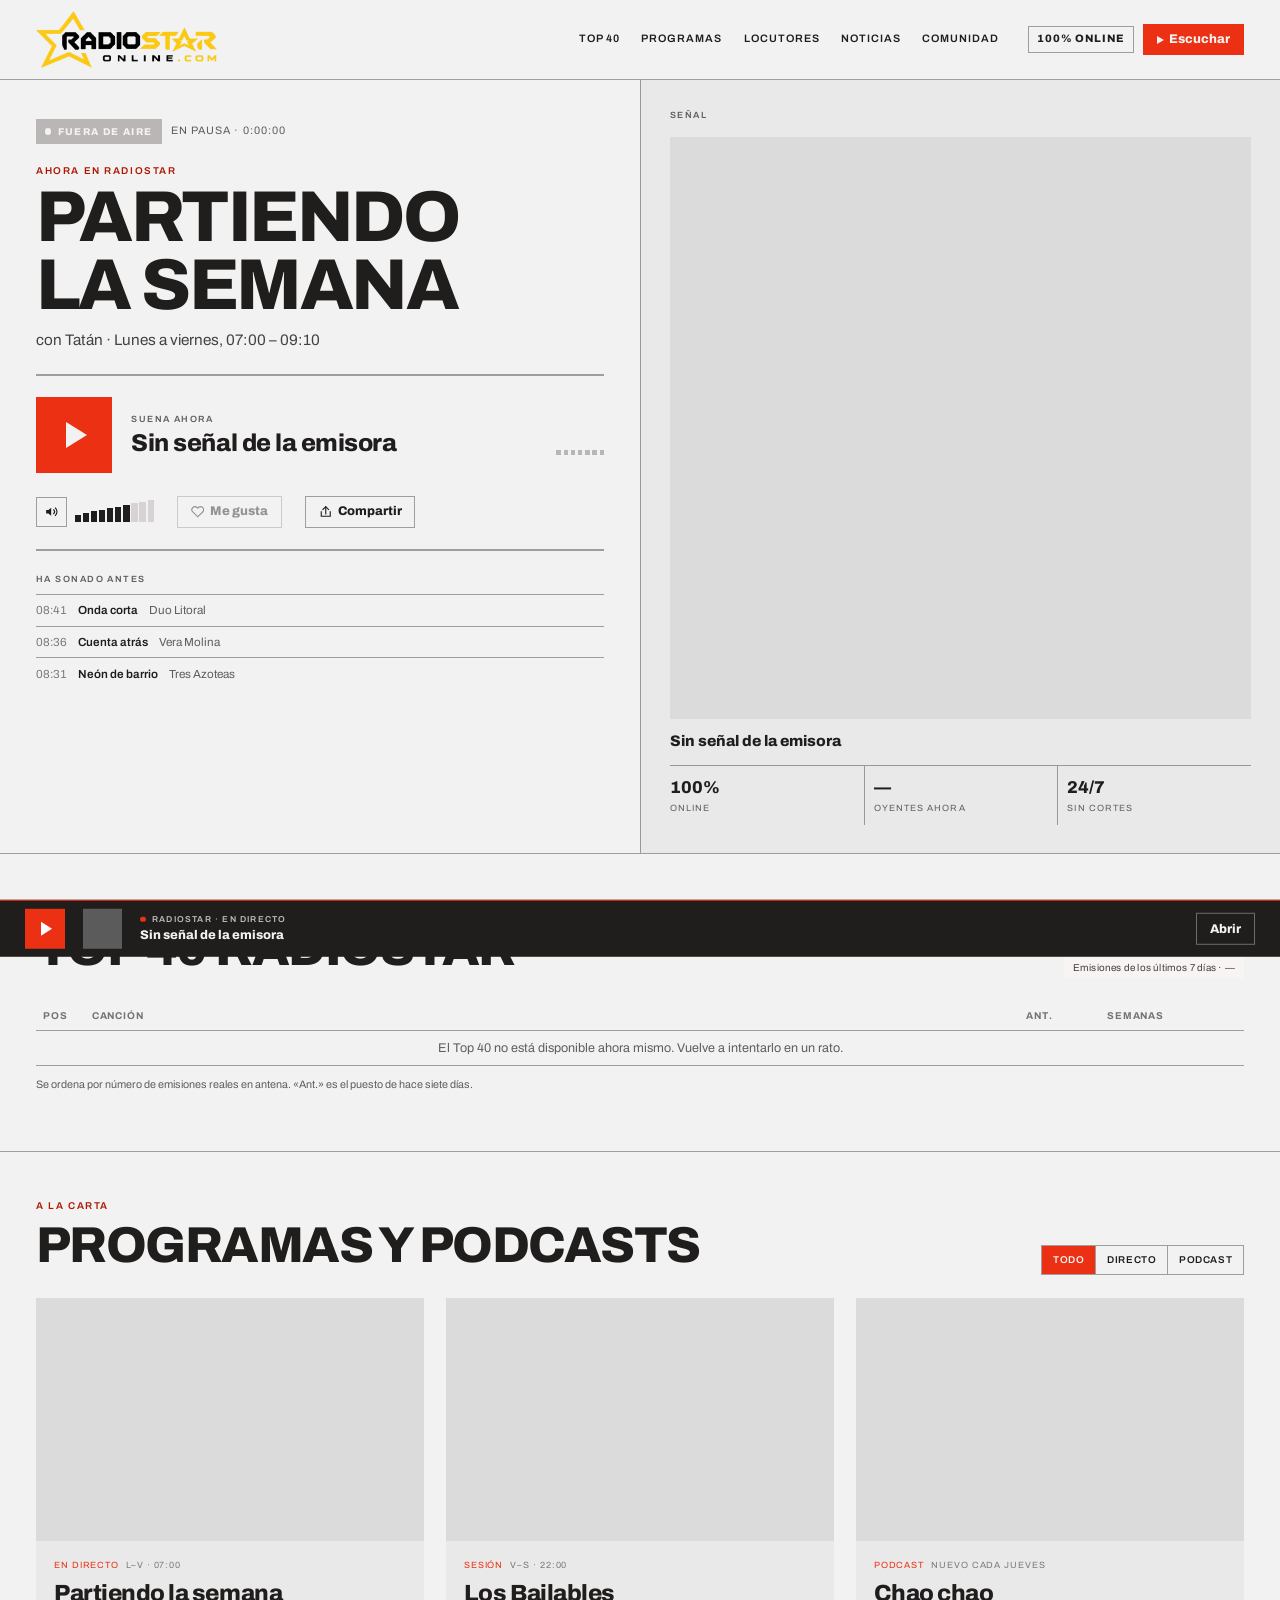
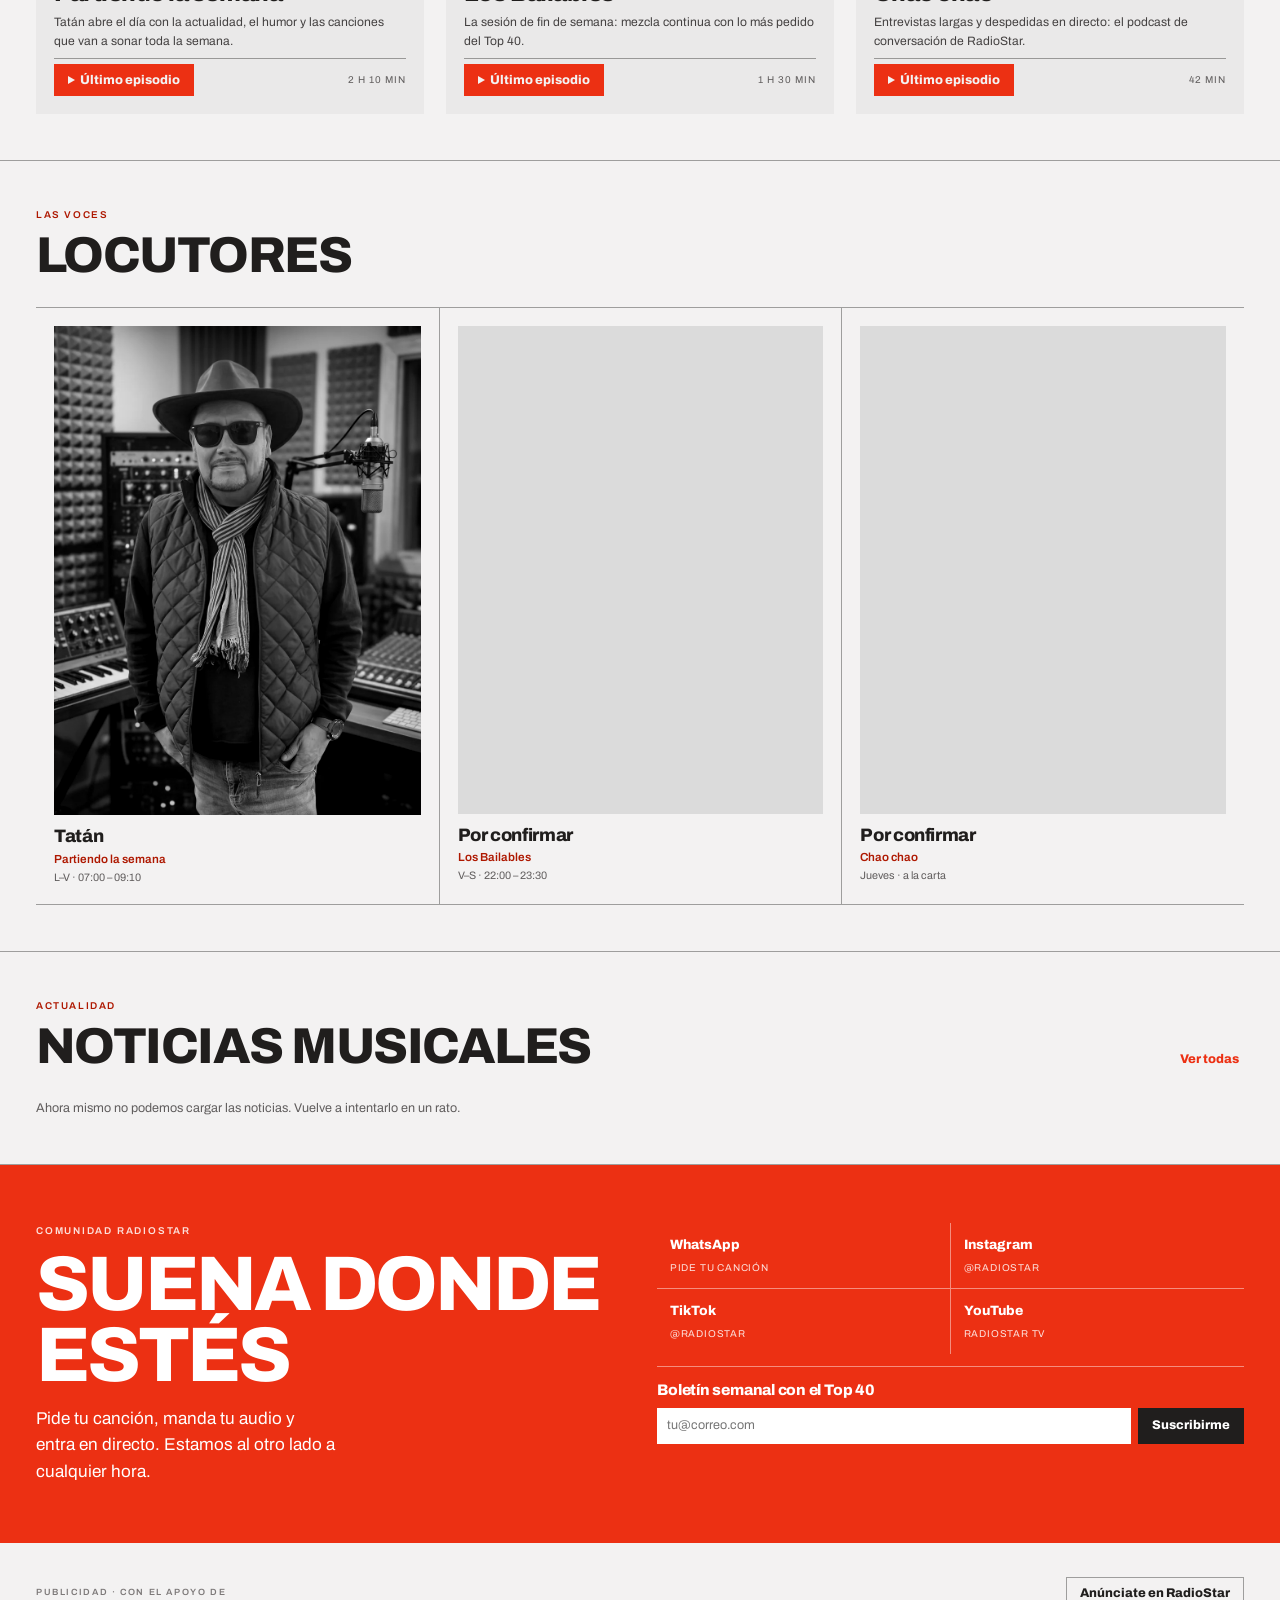
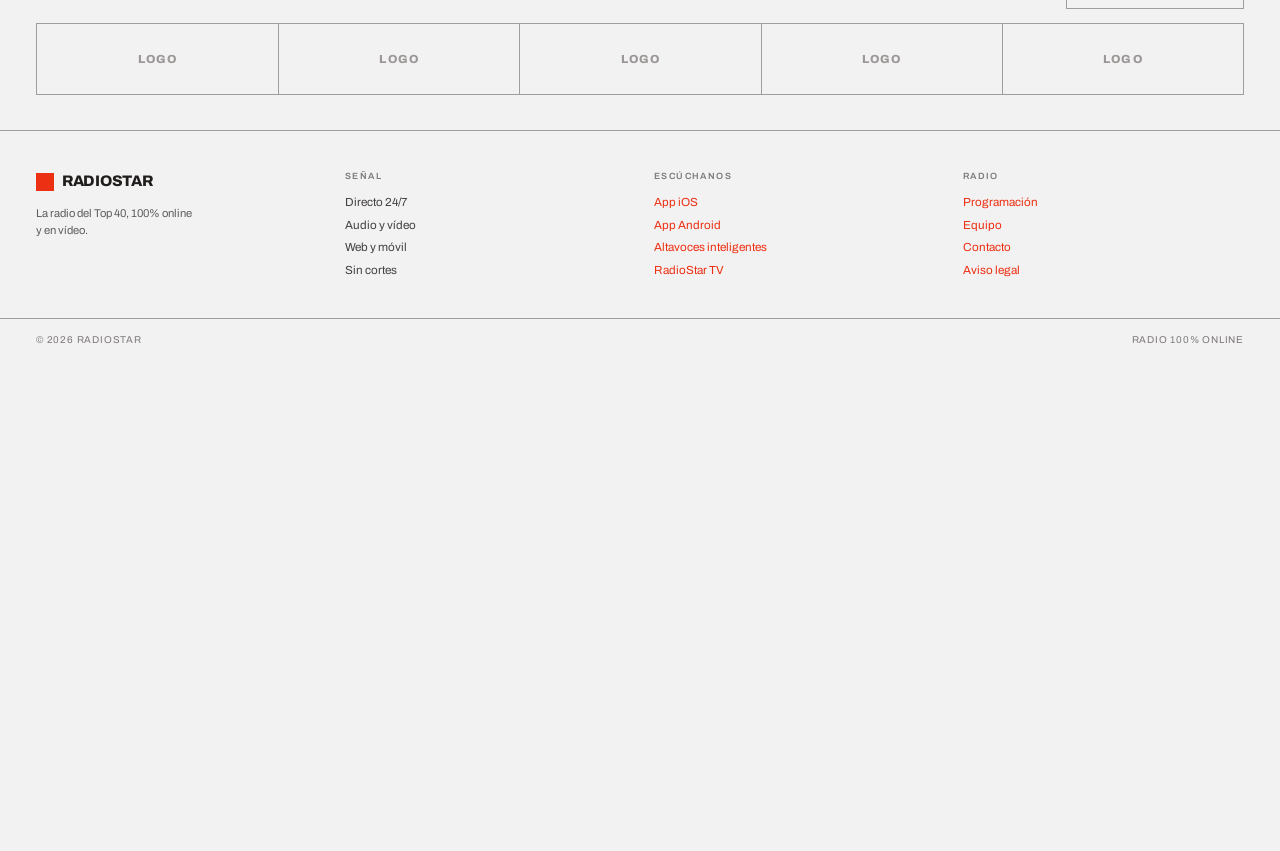
==== index.html @ 411f5033 "primer version" ====
<!DOCTYPE html>
<html lang="es">
<head>
<meta charset="utf-8">
<meta name="viewport" content="width=device-width, initial-scale=1">
<title>RadioStar · Radio 100% online — La radio del Top 40</title>
<meta name="description" content="RadioStar: radio 100% online. Emisión en directo en audio y vídeo, el Top 40, programas y podcasts a la carta, locutores y noticias musicales.">
<meta name="theme-color" content="#ec3013">

<meta property="og:type" content="website">
<meta property="og:title" content="RadioStar · Radio 100% online">
<meta property="og:description" content="La radio del Top 40, 100% online y en vídeo.">
<meta property="og:image" content="assets/img/logo.png">
<meta property="og:locale" content="es_ES">

<link rel="icon" href="assets/img/logo.png">
<link rel="preload" href="assets/fonts/archivo-latin.woff2" as="font" type="font/woff2" crossorigin>
<link rel="stylesheet" href="assets/css/styles.css?v=7">
</head>
<body>

<!-- El stream se configura en data-stream, la canción en directo en
     data-nowplaying (API de AzuraCast) y el vídeo en data-video (HLS/MP4).
     data-autoplay intenta arrancar al entrar; el navegador puede denegarlo
     (en móvil casi siempre), y entonces arranca al primer toque. Quítalo
     para volver al arranque sólo con el botón. -->
<audio id="rs-audio" preload="none" data-autoplay data-stream="https://radio.radiobendicion.cl/listen/radio-star-online/radio.mp3"
       data-nowplaying="https://radio.radiobendicion.cl/api/nowplaying/radio-star-online"></audio>

<!-- ═══ Cabecera ═══════════════════════════════════════════════════════════ -->
<header class="site-header">
  <div class="site-header-inner">
    <a class="brand" href="#directo">
      <img src="assets/img/logo-header.png" alt="RadioStar" width="601" height="191">
    </a>

    <nav class="nav-main" aria-label="Principal">
      <a href="#top40">Top 40</a>
      <a href="#programas">Programas</a>
      <a href="#locutores">Locutores</a>
      <a href="#noticias">Noticias</a>
      <a href="#comunidad">Comunidad</a>
    </nav>

    <div class="header-actions">
      <span class="freq-badge">100% online</span>
      <button type="button" class="btn btn-primary btn-start" data-action="play-here">
        <span class="tri" aria-hidden="true"></span>
        Escuchar
      </button>
    </div>
  </div>

  <nav class="nav-mobile" aria-label="Secciones">
    <a href="#directo" class="is-active">Directo</a>
    <a href="#top40">Top 40</a>
    <a href="#programas">Programas</a>
    <a href="#locutores">Locutores</a>
    <a href="#noticias">Noticias</a>
    <a href="#comunidad">Comunidad</a>
  </nav>
</header>

<main>

<!-- ═══ Directo ════════════════════════════════════════════════════════════ -->
<section id="directo" class="section" aria-labelledby="directo-title">
  <div class="live-grid">

    <div class="live-main">
      <div class="live-badge-row">
        <span class="live-badge" data-live-badge>
          <span class="live-dot" aria-hidden="true"></span>
          <span data-bind="live-state">EN DIRECTO</span>
        </span>
        <span class="live-elapsed"><span data-bind="elapsed-label">Emitiendo</span> · <span data-bind="elapsed">0:00:00</span></span>
      </div>

      <div>
        <div class="kicker">Ahora en RadioStar</div>
        <h1 id="directo-title" class="live-title">PARTIENDO LA SEMANA</h1>
        <div class="live-meta" data-live-meta>con Tatán · Lunes a viernes, 07:00 – 09:10</div>
      </div>

      <hr class="hr" style="margin:2px 0">

      <div class="player-row">
        <button type="button" class="play-big" data-action="toggle" aria-label="Reproducir o pausar">
          <span class="tri" data-when="paused" aria-hidden="true"></span>
          <span class="pause-bars" data-when="playing" hidden aria-hidden="true"><span></span><span></span></span>
        </button>

        <div style="min-width:0;flex:1 1 200px">
          <div class="eyebrow">Suena ahora</div>
          <div class="now-title" data-bind="track-title">Conectando con la emisora…</div>
          <div class="now-artist" data-bind="track-artist"></div>
          <div class="np-progress" data-progress hidden>
            <i></i>
            <span class="np-times"><span data-bind="np-elapsed">0:00</span> / <span data-bind="np-duration">0:00</span></span>
          </div>
        </div>

        <div class="eq" aria-hidden="true">
          <span></span><span></span><span></span><span></span><span></span><span></span><span></span>
        </div>
      </div>

      <div class="controls-row">
        <div class="vol">
          <button type="button" class="btn btn-secondary btn-icon" data-action="mute" aria-label="Silenciar">
            <svg width="15" height="15" viewBox="0 0 24 24" fill="none" stroke="currentColor" stroke-width="2" stroke-linecap="square" aria-hidden="true">
              <polygon points="11 5 6 9 2 9 2 15 6 15 11 19 11 5" fill="currentColor" stroke="none"></polygon>
              <path d="M15.5 8.5a5 5 0 0 1 0 7"></path>
              <path d="M18.5 5.5a9 9 0 0 1 0 13"></path>
            </svg>
          </button>
          <div class="vol-blocks" role="group" aria-label="Volumen"></div>
        </div>

        <button type="button" class="btn btn-secondary btn-start" data-action="like" aria-pressed="false">
          <svg width="15" height="15" viewBox="0 0 24 24" fill="none" stroke="currentColor" stroke-width="2" aria-hidden="true">
            <path d="M20.8 4.6a5.5 5.5 0 0 0-7.8 0L12 5.7l-1-1.1a5.5 5.5 0 0 0-7.8 7.8L12 21l8.8-8.6a5.5 5.5 0 0 0 0-7.8z"></path>
          </svg>
          <span data-bind="like-label">Me gusta</span>
        </button>

        <button type="button" class="btn btn-secondary btn-start" data-action="share">
          <svg width="15" height="15" viewBox="0 0 24 24" fill="none" stroke="currentColor" stroke-width="2" stroke-linecap="square" aria-hidden="true">
            <path d="M4 12v8h16v-8"></path><path d="M12 16V3"></path><path d="M7 8l5-5 5 5"></path>
          </svg>
          <span data-bind="share-label">Compartir</span>
        </button>
      </div>

      <hr class="hr" style="margin:2px 0">

      <div class="next-up" data-next hidden>
        <span class="eyebrow">A continuación</span>
        <span class="next-track" data-bind="next-track"></span>
      </div>

      <div>
        <div class="eyebrow" style="margin-bottom:8px">Ha sonado antes</div>
        <!-- Se rellena con el historial real de la emisora; el contenido de
             ejemplo se ve mientras la API responde. -->
        <ul class="recent-list" data-recent style="list-style:none;margin:0;padding:0">
          <li><span class="recent-time">08:41</span><span class="recent-title">Onda corta</span><span class="recent-artist">Duo Litoral</span></li>
          <li><span class="recent-time">08:36</span><span class="recent-title">Cuenta atrás</span><span class="recent-artist">Vera Molina</span></li>
          <li><span class="recent-time">08:31</span><span class="recent-title">Neón de barrio</span><span class="recent-artist">Tres Azoteas</span></li>
        </ul>
      </div>
    </div>

    <!-- Panel de señal: audio (carátula) o vídeo (estudio) -->
    <div class="stage">
      <div class="stage-head">
        <span class="eyebrow">Señal</span>
        <div class="seg" data-video-only>
          <label class="seg-opt">
            <input type="radio" name="rs-mode" value="audio" checked>
            Audio
          </label>
          <label class="seg-opt">
            <input type="radio" name="rs-mode" value="video">
            Vídeo
          </label>
        </div>
      </div>

      <div data-mode-panel="video" hidden>
        <div class="video-frame">
          <div class="media grayscale" style="background:var(--color-neutral-800)"></div>
          <div class="video-tags">
            <span class="t-live">RADIOSTAR TV</span>
            <span class="t-cam">CÁMARA 1 · ESTUDIO</span>
          </div>
          <div class="video-bar">
            <button type="button" class="play-sm" data-action="toggle" aria-label="Reproducir o pausar vídeo">
              <span class="tri" data-when="paused" aria-hidden="true"></span>
              <span class="pause-bars" data-when="playing" hidden aria-hidden="true"><span></span><span></span></span>
            </button>
            <span class="v-label">En directo · <span data-bind="elapsed">0:00:00</span></span>
            <span class="v-chip">1080p</span>
            <span class="v-chip">CC</span>
          </div>
        </div>
        <div class="video-note" style="margin-top:16px">La emisión con vídeo está activa de 07:00 a 23:00. Fuera de ese tramo el reproductor vuelve a audio automáticamente.</div>
      </div>

      <div data-mode-panel="audio">
        <div class="cover grayscale">
          <img alt="Carátula de la canción que suena" data-bind="cover" width="600" height="600" referrerpolicy="no-referrer" hidden>
        </div>
        <div class="cover-meta" style="margin-top:16px">
          <div style="min-width:0;flex:1 1 160px">
            <div class="t" data-bind="track-title">Conectando con la emisora…</div>
            <div class="a"><span data-bind="track-artist"></span><span data-sep="album" hidden> · </span><span data-bind="track-album"></span></div>
          </div>
          <span class="tag tag-accent" hidden>Nº <span data-bind="track-pos">—</span> del Top 40</span>
        </div>
      </div>

      <div class="stats">
        <div><div class="n">100%</div><div class="l">Online</div></div>
        <div><div class="n" data-bind="listeners">—</div><div class="l">Oyentes ahora</div></div>
        <div><div class="n">24/7</div><div class="l">Sin cortes</div></div>
      </div>
    </div>
  </div>
</section>

<!-- ═══ Top 40 ═════════════════════════════════════════════════════════════ -->
<section id="top40" class="section" aria-labelledby="top40-title">
  <div class="wrap">
    <div class="section-head">
      <div class="section-head-text">
        <div class="kicker">La lista</div>
        <h2 id="top40-title" class="section-title">TOP 40 RADIOSTAR</h2>
      </div>
      <span class="tag tag-neutral">Emisiones de los últimos 7 días · <span data-bind="chart-date">—</span></span>
      <button type="button" class="btn btn-secondary btn-start" data-action="toggle-full">Ver los 40 completos</button>
    </div>

    <div class="chart-scroll">
      <table class="table chart-table">
        <thead>
          <tr>
            <th style="width:54px">Pos</th>
            <th>Canción</th>
            <th class="col-prev" style="width:90px">Ant.</th>
            <th class="col-weeks" style="width:96px">Semanas</th>
            <th style="width:64px"><span class="sr-only">Reproducir</span></th>
          </tr>
        </thead>
        <tbody data-chart aria-busy="true"></tbody>
      </table>
    </div>
    <p class="chart-note">Se ordena por número de emisiones reales en antena. «Ant.» es el puesto de hace siete días.</p>
  </div>
</section>

<!-- ═══ Programas ══════════════════════════════════════════════════════════ -->
<section id="programas" class="section" aria-labelledby="programas-title">
  <div class="wrap">
    <div class="section-head">
      <div class="section-head-text">
        <div class="kicker">A la carta</div>
        <h2 id="programas-title" class="section-title">PROGRAMAS Y PODCASTS</h2>
      </div>
      <div class="seg">
        <label class="seg-opt"><input type="radio" name="rs-pod" value="0" checked> Todo</label>
        <label class="seg-opt"><input type="radio" name="rs-pod" value="1"> Directo</label>
        <label class="seg-opt"><input type="radio" name="rs-pod" value="2"> Podcast</label>
      </div>
    </div>

    <div class="shows-grid">
      <article class="card show-card" data-filters="0,1">
        <div class="show-media grayscale" role="img" aria-label="Foto del programa · Partiendo la semana"></div>
        <div class="show-body">
          <div class="show-tags">
            <span class="card-kicker">En directo</span>
            <span class="show-time">L–V · 07:00</span>
          </div>
          <h3 class="show-title">Partiendo la semana</h3>
          <p class="card-body">Tatán abre el día con la actualidad, el humor y las canciones que van a sonar toda la semana.</p>
          <div class="show-foot">
            <button type="button" class="btn btn-primary btn-start" data-action="play-show">
              <span class="tri" aria-hidden="true"></span>
              Último episodio
            </button>
            <span class="show-dur">2 h 10 min</span>
          </div>
        </div>
      </article>

      <article class="card show-card" data-filters="0,1,2">
        <div class="show-media grayscale" role="img" aria-label="Foto del programa · Los Bailables"></div>
        <div class="show-body">
          <div class="show-tags">
            <span class="card-kicker">Sesión</span>
            <span class="show-time">V–S · 22:00</span>
          </div>
          <h3 class="show-title">Los Bailables</h3>
          <p class="card-body">La sesión de fin de semana: mezcla continua con lo más pedido del Top 40.</p>
          <div class="show-foot">
            <button type="button" class="btn btn-primary btn-start" data-action="play-show">
              <span class="tri" aria-hidden="true"></span>
              Último episodio
            </button>
            <span class="show-dur">1 h 30 min</span>
          </div>
        </div>
      </article>

      <article class="card show-card" data-filters="0,2">
        <div class="show-media grayscale" role="img" aria-label="Foto del programa · Chao chao"></div>
        <div class="show-body">
          <div class="show-tags">
            <span class="card-kicker">Podcast</span>
            <span class="show-time">Nuevo cada jueves</span>
          </div>
          <h3 class="show-title">Chao chao</h3>
          <p class="card-body">Entrevistas largas y despedidas en directo: el podcast de conversación de RadioStar.</p>
          <div class="show-foot">
            <button type="button" class="btn btn-primary btn-start" data-action="play-show">
              <span class="tri" aria-hidden="true"></span>
              Último episodio
            </button>
            <span class="show-dur">42 min</span>
          </div>
        </div>
      </article>
    </div>
  </div>
</section>

<!-- ═══ Locutores ══════════════════════════════════════════════════════════ -->
<section id="locutores" class="section" aria-labelledby="locutores-title">
  <div class="wrap">
    <div class="section-head">
      <div class="section-head-text">
        <div class="kicker">Las voces</div>
        <h2 id="locutores-title" class="section-title">LOCUTORES</h2>
      </div>
    </div>

    <div class="hosts-grid">
      <div class="host">
        <div class="host-media grayscale">
          <img src="assets/img/locutor-tatan.webp" alt="Retrato de Tatán" width="900" height="1200" loading="lazy" decoding="async">
        </div>
        <div>
          <h3>Tatán</h3>
          <div class="host-show">Partiendo la semana</div>
          <div class="host-time">L–V · 07:00 – 09:10</div>
        </div>
      </div>
      <div class="host">
        <div class="host-media grayscale" role="img" aria-label="Retrato del locutor de Los Bailables"></div>
        <div>
          <h3>Por confirmar</h3>
          <div class="host-show">Los Bailables</div>
          <div class="host-time">V–S · 22:00 – 23:30</div>
        </div>
      </div>
      <div class="host">
        <div class="host-media grayscale" role="img" aria-label="Retrato del locutor de Chao chao"></div>
        <div>
          <h3>Por confirmar</h3>
          <div class="host-show">Chao chao</div>
          <div class="host-time">Jueves · a la carta</div>
        </div>
      </div>
    </div>
  </div>
</section>

<!-- ═══ Noticias ═══════════════════════════════════════════════════════════ -->
<section id="noticias" class="section" aria-labelledby="noticias-title">
  <div class="wrap">
    <div class="section-head">
      <div class="section-head-text">
        <div class="kicker">Actualidad</div>
        <h2 id="noticias-title" class="section-title">NOTICIAS MUSICALES</h2>
      </div>
      <a href="https://www.20minutos.es/musica/" class="btn btn-ghost btn-start"
         target="_blank" rel="noopener noreferrer">Ver todas</a>
    </div>

    <!-- La rellena assets/js/noticias.js con lo que sirve /api/noticias.
         Lo de aquí dentro es sólo el esqueleto de carga. -->
    <div class="news-grid" data-noticias aria-busy="true">
      <article class="news-item is-cargando" aria-hidden="true">
        <div class="news-media grayscale"></div>
        <div class="news-meta">Cargando…</div>
        <div class="skel-linea"></div>
        <div class="skel-linea corta"></div>
      </article>
      <article class="news-item is-cargando" aria-hidden="true">
        <div class="news-media grayscale"></div>
        <div class="news-meta">Cargando…</div>
        <div class="skel-linea"></div>
        <div class="skel-linea corta"></div>
      </article>
      <article class="news-item is-cargando" aria-hidden="true">
        <div class="news-media grayscale"></div>
        <div class="news-meta">Cargando…</div>
        <div class="skel-linea"></div>
        <div class="skel-linea corta"></div>
      </article>
      <article class="news-item is-cargando" aria-hidden="true">
        <div class="news-media grayscale"></div>
        <div class="news-meta">Cargando…</div>
        <div class="skel-linea"></div>
        <div class="skel-linea corta"></div>
      </article>
    </div>
  </div>
</section>

<!-- ═══ Comunidad ══════════════════════════════════════════════════════════ -->
<section id="comunidad" class="community" aria-labelledby="comunidad-title">
  <div class="wrap">
    <div style="min-width:0">
      <div class="community-kicker">Comunidad RadioStar</div>
      <h2 id="comunidad-title">SUENA DONDE ESTÉS</h2>
      <p>Pide tu canción, manda tu audio y entra en directo. Estamos al otro lado a cualquier hora.</p>
    </div>

    <div class="community-right">
      <div class="socials">
        <a href="#comunidad"><span class="n">WhatsApp</span><span class="h">Pide tu canción</span></a>
        <a href="#comunidad"><span class="n">Instagram</span><span class="h">@radiostar</span></a>
        <a href="#comunidad"><span class="n">TikTok</span><span class="h">@radiostar</span></a>
        <a href="#comunidad"><span class="n">YouTube</span><span class="h">RadioStar TV</span></a>
      </div>

      <div class="newsletter">
        <h3>Boletín semanal con el Top 40</h3>
        <form data-newsletter novalidate>
          <label class="sr-only" for="rs-email">Correo electrónico</label>
          <input class="input" id="rs-email" type="email" name="email" placeholder="tu@correo.com" required>
          <button type="submit" class="btn btn-start">Suscribirme</button>
        </form>
        <div class="newsletter-ok" data-newsletter-ok hidden role="status">Listo. Te escribimos cada lunes con la lista nueva.</div>
      </div>
    </div>
  </div>
</section>

<!-- ═══ Patrocinadores ═════════════════════════════════════════════════════ -->
<section class="section" aria-label="Patrocinadores">
  <div class="wrap" style="padding-block:clamp(22px,3vw,40px)">
    <div class="sponsors-head">
      <span class="eyebrow">Publicidad · con el apoyo de</span>
      <a href="#comunidad" class="btn btn-secondary btn-start">Anúnciate en RadioStar</a>
    </div>
    <div class="sponsors-grid">
      <div class="sponsor">Logo</div>
      <div class="sponsor">Logo</div>
      <div class="sponsor">Logo</div>
      <div class="sponsor">Logo</div>
      <div class="sponsor">Logo</div>
    </div>
  </div>
</section>

</main>

<!-- ═══ Pie ════════════════════════════════════════════════════════════════ -->
<footer class="site-footer">
  <div class="footer-cols">
    <div>
      <div class="footer-brand">
        <span aria-hidden="true"></span>
        <span class="n">RADIOSTAR</span>
      </div>
      <p>La radio del Top 40, 100% online y en vídeo.</p>
    </div>
    <div>
      <div class="footer-h">Señal</div>
      <div class="footer-list">
        <span>Directo 24/7</span>
        <span>Audio y vídeo</span>
        <span>Web y móvil</span>
        <span>Sin cortes</span>
      </div>
    </div>
    <div>
      <div class="footer-h">Escúchanos</div>
      <div class="footer-list">
        <a href="#directo">App iOS</a>
        <a href="#directo">App Android</a>
        <a href="#directo">Altavoces inteligentes</a>
        <a href="#directo">RadioStar TV</a>
      </div>
    </div>
    <div>
      <div class="footer-h">Radio</div>
      <div class="footer-list">
        <a href="#programas">Programación</a>
        <a href="#locutores">Equipo</a>
        <a href="#comunidad">Contacto</a>
        <a href="#comunidad">Aviso legal</a>
      </div>
    </div>
  </div>
  <div class="footer-bottom">
    <div class="wrap">
      <span>© 2026 RadioStar</span>
      <span>Radio 100% online</span>
    </div>
  </div>
</footer>

<!-- ═══ Barra de reproducción fija ═════════════════════════════════════════ -->
<div class="player-bar" data-player-bar>
  <div class="player-bar-inner">
    <button type="button" class="play-md" data-action="toggle" aria-label="Reproducir o pausar">
      <span class="tri" data-when="paused" aria-hidden="true"></span>
      <span class="pause-bars" data-when="playing" hidden aria-hidden="true"><span></span><span></span></span>
    </button>

    <div class="bar-cover grayscale">
      <img alt="" data-bind="cover" referrerpolicy="no-referrer" hidden>
    </div>

    <div class="bar-text">
      <div class="bar-kicker-row">
        <span class="dot" aria-hidden="true"></span>
        <span class="bar-kicker" data-bind="bar-kicker">RadioStar · en directo</span>
      </div>
      <div class="bar-title"><span data-bind="track-title">Conectando con la emisora…</span><span data-sep="artist" hidden> — </span><span data-bind="track-artist"></span></div>
    </div>

    <div class="seg" data-video-only>
      <label class="seg-opt"><input type="radio" name="rs-mode-bar" value="audio" checked> Audio</label>
      <label class="seg-opt"><input type="radio" name="rs-mode-bar" value="video"> Vídeo</label>
    </div>

    <a href="#directo" class="btn btn-open btn-start">Abrir</a>

    <button type="button" class="bar-swap" data-video-only data-action="swap-mode" aria-label="Cambiar entre audio y vídeo">
      <svg width="19" height="19" viewBox="0 0 24 24" fill="none" stroke="currentColor" stroke-width="2" stroke-linecap="square" data-when="audio" aria-hidden="true">
        <rect x="2" y="6" width="14" height="12"></rect><path d="M16 11l6-3v8l-6-3z" fill="currentColor"></path>
      </svg>
      <svg width="19" height="19" viewBox="0 0 24 24" fill="none" stroke="currentColor" stroke-width="2" stroke-linecap="square" data-when="video" hidden aria-hidden="true">
        <polygon points="11 5 6 9 2 9 2 15 6 15 11 19 11 5" fill="currentColor" stroke="none"></polygon><path d="M15.5 8.5a5 5 0 0 1 0 7"></path>
      </svg>
    </button>
  </div>
</div>

<script src="assets/js/app.js?v=12"></script>
<script src="assets/js/noticias.js?v=1" defer></script>
</body>
</html>
---- assets/css/styles.css ----
/* ==========================================================================
   RadioStar — hoja de estilos
   Sistema "Modernist": tokens de diseño + clases de componente + layout.
   Sin dependencias externas, sin build step.
   ========================================================================== */

/* ── Tipografía: Archivo (400 / 600 / 800) ──────────────────────────────── */
@font-face {
  font-family: 'Archivo';
  font-style: normal;
  font-weight: 400 800;
  font-stretch: 100%;
  font-display: swap;
  src: url("../fonts/archivo-vietnamese.woff2") format('woff2');
  unicode-range: U+0102-0103, U+0110-0111, U+0128-0129, U+0168-0169, U+01A0-01A1, U+01AF-01B0, U+0300-0301, U+0303-0304, U+0308-0309, U+0323, U+0329, U+1EA0-1EF9, U+20AB;
}
@font-face {
  font-family: 'Archivo';
  font-style: normal;
  font-weight: 400 800;
  font-stretch: 100%;
  font-display: swap;
  src: url("../fonts/archivo-latin-ext.woff2") format('woff2');
  unicode-range: U+0100-02BA, U+02BD-02C5, U+02C7-02CC, U+02CE-02D7, U+02DD-02FF, U+0304, U+0308, U+0329, U+1D00-1DBF, U+1E00-1E9F, U+1EF2-1EFF, U+2020, U+20A0-20AB, U+20AD-20C0, U+2113, U+2C60-2C7F, U+A720-A7FF;
}
@font-face {
  font-family: 'Archivo';
  font-style: normal;
  font-weight: 400 800;
  font-stretch: 100%;
  font-display: swap;
  src: url("../fonts/archivo-latin.woff2") format('woff2');
  unicode-range: U+0000-00FF, U+0131, U+0152-0153, U+02BB-02BC, U+02C6, U+02DA, U+02DC, U+0304, U+0308, U+0329, U+2000-206F, U+20AC, U+2122, U+2191, U+2193, U+2212, U+2215, U+FEFF, U+FFFD;
}

/* ── Tokens ─────────────────────────────────────────────────────────────── */
:root {
  --color-bg: #f3f2f2;
  --color-surface: #eae9e9;
  --color-text: #201e1d;
  --color-accent: #ec3013;
  --color-accent-2: #e15b47;
  --color-divider: color-mix(in srgb, #201e1d 40%, transparent);

  /* Rampas tonales generadas en OKLCH sobre una misma escala de luminosidad:
     el mismo paso de cualquier rol coincide en valor visual con los demás. */
  --color-neutral-100: #f8f4f4;
  --color-neutral-200: #eae7e7;
  --color-neutral-300: #d7d3d3;
  --color-neutral-400: #bab6b6;
  --color-neutral-500: #9b9797;
  --color-neutral-600: #7d7979;
  --color-neutral-700: #605d5d;
  --color-neutral-800: #444141;
  --color-neutral-900: #2d2b2b;

  --color-accent-100: #fff2ef;
  --color-accent-200: #ffe0d9;
  --color-accent-300: #ffc4b8;
  --color-accent-400: #ff9783;
  --color-accent-500: #ff563c;
  --color-accent-600: #dd2b0f;
  --color-accent-700: #ae1800;
  --color-accent-800: #7c1405;
  --color-accent-900: #4d170e;

  --color-accent-2-100: #fff2ef;
  --color-accent-2-200: #ffe0da;
  --color-accent-2-300: #ffc4b9;
  --color-accent-2-400: #ff9784;
  --color-accent-2-500: #ef6853;
  --color-accent-2-600: #c94b39;
  --color-accent-2-700: #9e3526;
  --color-accent-2-800: #71261b;
  --color-accent-2-900: #471d16;

  --font-heading: "Archivo", system-ui, sans-serif;
  --font-heading-weight: 800;
  --font-body: "Archivo", system-ui, sans-serif;

  --space-1: 4px;
  --space-2: 8px;
  --space-3: 12px;
  --space-4: 16px;
  --space-6: 24px;
  --space-8: 32px;

  --radius-sm: 0px;
  --radius-md: 0px;
  --radius-lg: 0px;

  --shadow-sm: 0 1px 2px color-mix(in srgb, #2d2b2b 14%, transparent);
  --shadow-md: 0 3px 10px color-mix(in srgb, #2d2b2b 16%, transparent);
  --shadow-lg: 0 12px 32px color-mix(in srgb, #2d2b2b 22%, transparent);

  /* Medidas de layout */
  --wrap: 1480px;
  --gutter: clamp(16px, 3.5vw, 40px);
  --tap: 34px;            /* altura mínima de control (44px en móvil) */
}

/* ── Base ───────────────────────────────────────────────────────────────── */
*, *::before, *::after { box-sizing: border-box; }

/* Varios componentes se ocultan con [hidden] pero declaran display:flex/grid,
   que gana al display:none del agente de usuario. */
[hidden] { display: none !important; }

html { scroll-behavior: smooth; }

/* Vista al 90%: equivale a bajar el zoom del navegador un escalon. Todo
   encoge por igual (tipografia, espaciados, imagenes) y el contenido respira
   mas dentro de la ventana. Se deja fuera el movil, donde la pantalla ya es
   estrecha y encoger la letra la volveria dificil de leer. */
@media (min-width: 760px) {
  :root { zoom: .9; }
}

body {
  margin: 0;
  font-family: var(--font-body);
  font-size: 15px;
  line-height: 1.55;
  font-weight: 400;
  background: var(--color-bg);
  color: var(--color-text);
  -webkit-font-smoothing: antialiased;
  padding-bottom: calc(96px + env(safe-area-inset-bottom));
}

h1, h2, h3, h4, h5, h6 {
  font-family: var(--font-heading);
  font-weight: var(--font-heading-weight);
  line-height: 1.12;
  letter-spacing: -0.015em;
  margin: 0 0 var(--space-2);
}
h1 { font-size: 42px; }
h2 { font-size: 32px; }
h3 { font-size: 25px; }
h4 { font-size: 20px; }
h5 { font-size: 16px; }
h6 { font-size: 13px; letter-spacing: 0.08em; text-transform: uppercase; }

p { margin: 0 0 var(--space-3); }
a { color: var(--color-accent); text-underline-offset: 3px; }
a:hover { color: var(--color-accent-700); }
img { display: block; max-width: 100%; }
figure { margin: 0; }

:focus { outline: none; }
:focus-visible { outline: 2px solid var(--color-accent); outline-offset: 2px; }
::selection { background: color-mix(in srgb, var(--color-accent) 30%, transparent); }

.text-muted { color: color-mix(in srgb, var(--color-text) 55%, transparent); }
.grayscale { filter: grayscale(1) contrast(1.08); }

/* Oculto visualmente pero legible por lectores de pantalla. */
.sr-only {
  position: absolute; width: 1px; height: 1px; padding: 0; margin: -1px;
  overflow: hidden; clip: rect(0 0 0 0); white-space: nowrap; border: 0;
}

/* ── Animaciones ────────────────────────────────────────────────────────── */
@keyframes rsPulse { 0%, 100% { opacity: 1; transform: scale(1); } 50% { opacity: .25; transform: scale(.7); } }
@keyframes rsEq    { 0%, 100% { height: 14%; } 20% { height: 92%; } 45% { height: 38%; } 70% { height: 74%; } }
@keyframes rsTicker{ from { transform: translateX(0); } to { transform: translateX(-50%); } }

@media (prefers-reduced-motion: reduce) {
  html { scroll-behavior: auto; }
  *, *::before, *::after { animation-duration: .001ms !important; animation-iteration-count: 1 !important; }
}

/* ══════════════════════════════════════════════════════════════════════════
   Componentes
   ══════════════════════════════════════════════════════════════════════════ */

/* — reglas — */
.hr { height: 2px; border: 0; margin: var(--space-4) 0; background: var(--color-divider); }

/* — botones — */
.btn {
  display: inline-flex; align-items: center; justify-content: center; gap: 6px;
  cursor: pointer; text-decoration: none;
  font-family: var(--font-heading); font-weight: var(--font-heading-weight);
  font-size: 14px; line-height: 1.2; color: var(--color-text);
  background: transparent; border: 1px solid transparent;
  padding: var(--space-2) calc(var(--space-3) * 1.2);
  border-radius: var(--radius-md);
  min-height: var(--tap);
}
.btn svg { display: block; }
.btn:disabled { opacity: .45; cursor: not-allowed; }
.btn-primary { background: var(--color-accent); color: var(--color-bg); }
.btn-primary:hover { background: var(--color-accent-600); color: var(--color-bg); }
.btn-primary:active { background: var(--color-accent-700); }
.btn-secondary { border-color: var(--color-divider); }
.btn-secondary:hover { background: color-mix(in srgb, var(--color-text) 7%, transparent); color: var(--color-text); }
.btn-secondary:active { background: color-mix(in srgb, var(--color-text) 14%, transparent); }
.btn-ghost { color: var(--color-accent); padding-inline: var(--space-1); }
.btn-ghost:hover { background: color-mix(in srgb, var(--color-accent) 10%, transparent); }
.btn-ghost:active { background: color-mix(in srgb, var(--color-accent) 18%, transparent); }
.btn-icon { width: var(--tap); height: var(--tap); min-height: 0; padding: 0; }
.btn-start { justify-content: flex-start; }

/* Triángulo de "play" construido con bordes: escala con --tri. */
.tri {
  width: 0; height: 0; display: block;
  border-left: var(--tri, 8px) solid currentColor;
  border-top: calc(var(--tri, 8px) * .63) solid transparent;
  border-bottom: calc(var(--tri, 8px) * .63) solid transparent;
}

/* — formularios — */
.input {
  width: 100%; min-height: 36px; padding: 6px 10px; font: inherit;
  font-size: 14px; color: var(--color-text); caret-color: var(--color-accent);
  background: var(--color-surface);
  border: 1px solid var(--color-divider); border-radius: var(--radius-md);
}
.input:hover { border-color: color-mix(in srgb, var(--color-text) 45%, transparent); }
.input:focus-visible { border-color: var(--color-accent); outline-offset: 0; }

.seg {
  display: inline-flex; overflow: hidden;
  border: 1px solid var(--color-divider); border-radius: var(--radius-md);
}
.seg-opt {
  display: inline-flex; align-items: center; gap: 6px;
  padding: 7px 12px; font-size: 11px; cursor: pointer;
  font-family: var(--font-heading); font-weight: 600;
  letter-spacing: .06em; text-transform: uppercase;
}
.seg-opt input { position: absolute; opacity: 0; width: 0; height: 0; pointer-events: none; }
.seg-opt + .seg-opt { border-left: 1px solid var(--color-divider); }
.seg-opt:has(input:checked) { background: var(--color-accent); color: var(--color-bg); }
.seg-opt:not(:has(input:checked)):hover { background: color-mix(in srgb, var(--color-text) 7%, transparent); }
.seg-opt:has(input:focus-visible) { outline: 2px solid var(--color-accent); outline-offset: -2px; }

/* — tarjetas — */
.card {
  display: flex; flex-direction: column; gap: var(--space-2);
  padding: var(--space-3); border-radius: var(--radius-md);
  background: var(--color-surface);
}
.card-kicker { font-size: 10px; letter-spacing: .1em; text-transform: uppercase; color: var(--color-accent); }
.card-body { margin: 0; font-size: 13.5px; color: var(--color-neutral-800); flex: 1; }

/* — etiquetas — */
.tag {
  display: inline-flex; align-items: center; gap: .34em; font-size: 11px;
  letter-spacing: .02em; padding: 3px 10px;
  border-radius: calc(var(--radius-md) * .75);
}
.tag-accent  { background: var(--color-accent-100); color: var(--color-accent-800); }
.tag-neutral { background: var(--color-neutral-100); color: var(--color-neutral-800); }
.tag-outline { border: 1px solid var(--color-accent); color: var(--color-accent); }

/* — tablas — */
.table { width: 100%; border-collapse: collapse; font-size: 14px; }
.table th {
  text-align: left; font-size: 11px; letter-spacing: .08em; text-transform: uppercase;
  color: color-mix(in srgb, var(--color-text) 60%, transparent);
  padding: var(--space-2); border-bottom: 2px solid var(--color-divider);
}
.table td { padding: var(--space-2); border-bottom: 1px solid var(--color-divider); }
.table tbody tr:hover { background: color-mix(in srgb, var(--color-text) 4%, transparent); }

/* ══════════════════════════════════════════════════════════════════════════
   Layout de página
   ══════════════════════════════════════════════════════════════════════════ */

.wrap { max-width: var(--wrap); margin: 0 auto; padding-inline: var(--gutter); }
.section { border-bottom: 2px solid var(--color-divider); }
.section > .wrap { padding-block: clamp(28px, 4vw, 56px); }

/* Cabecera de sección: kicker + título + acciones a la derecha. */
.section-head {
  display: flex; align-items: flex-end; gap: 16px; flex-wrap: wrap;
  margin-bottom: clamp(16px, 2vw, 26px);
}
.section-head > .section-head-text { margin-right: auto; min-width: 0; }
.kicker {
  font-size: 11px; letter-spacing: .16em; text-transform: uppercase;
  color: var(--color-accent-700);
  font-family: var(--font-heading); font-weight: 600;
  margin-bottom: 6px;
}
.section-title { font-size: clamp(30px, 4.6vw, 56px); letter-spacing: -.03em; margin: 0; }
.eyebrow {
  font-size: 10px; letter-spacing: .16em; text-transform: uppercase;
  color: var(--color-neutral-700);
  font-family: var(--font-heading); font-weight: 600;
}

/* ── Cabecera / navegación ──────────────────────────────────────────────── */
.site-header {
  position: sticky; top: 0; z-index: 60;
  background: var(--color-bg);
  border-bottom: 2px solid var(--color-divider);
}
.site-header-inner {
  max-width: var(--wrap); margin: 0 auto;
  padding: 12px var(--gutter);
  display: flex; align-items: center; gap: clamp(14px, 2.5vw, 34px); flex-wrap: wrap;
}
.brand { display: flex; align-items: center; margin-right: auto; text-decoration: none; color: inherit; min-width: 0; }
.brand img { height: 64px; width: auto; }

.nav-main {
  display: flex; align-items: center; gap: clamp(12px, 2vw, 24px); flex-wrap: wrap;
  font-size: 12px; letter-spacing: .09em; text-transform: uppercase;
  font-family: var(--font-heading); font-weight: 600;
}
.nav-main a { color: inherit; text-decoration: none; }
.nav-main a:hover, .nav-main a.is-active { color: var(--color-accent); }

.header-actions { display: flex; align-items: center; gap: 10px; }
.freq-badge {
  font-family: var(--font-heading); font-weight: 800; font-size: 12px;
  text-transform: uppercase;
  letter-spacing: .08em; border: 1px solid var(--color-divider); padding: 5px 9px;
}

/* Navegación móvil: tira horizontal desplazable bajo la cabecera. */
.nav-mobile {
  display: none;
  border-top: 1px solid var(--color-divider);
  overflow-x: auto; -webkit-overflow-scrolling: touch;
  font-size: 11.5px; letter-spacing: .1em; text-transform: uppercase;
  font-family: var(--font-heading); font-weight: 600;
}
.nav-mobile a {
  color: inherit; text-decoration: none; padding: 11px 14px;
  white-space: nowrap; flex: none; border-right: 1px solid var(--color-divider);
}
.nav-mobile a:last-child { border-right: 0; }
.nav-mobile a.is-active { color: var(--color-accent); }

/* ── Directo (hero) ─────────────────────────────────────────────────────── */
.live-grid {
  max-width: var(--wrap); margin: 0 auto;
  display: grid; grid-template-columns: repeat(auto-fit, minmax(330px, 1fr));
  align-items: stretch;
}
.live-main {
  padding: clamp(22px, 3.4vw, 48px) var(--gutter) clamp(26px, 3vw, 40px);
  display: flex; flex-direction: column; gap: clamp(14px, 1.8vw, 22px);
  min-width: 0;
}
.live-badge-row { display: flex; align-items: center; gap: 10px; flex-wrap: wrap; }
.live-badge {
  display: flex; align-items: center; gap: 7px;
  background: var(--color-accent); color: var(--color-bg); padding: 5px 10px;
  font-family: var(--font-heading); font-weight: 800; font-size: 11px; letter-spacing: .14em;
}
.live-dot {
  width: 7px; height: 7px; background: currentColor; border-radius: 50%;
  animation: rsPulse 1.4s ease-in-out infinite; display: block;
}
.live-elapsed { font-size: 12px; letter-spacing: .1em; text-transform: uppercase; color: var(--color-neutral-700); }

.live-title { font-size: clamp(38px, 6.4vw, 80px); line-height: .94; letter-spacing: -.035em; margin: 0 0 10px; text-wrap: balance; }
.live-meta { font-size: clamp(14px, 1.5vw, 17px); color: var(--color-neutral-800); }

.player-row { display: flex; gap: clamp(14px, 2vw, 22px); align-items: center; flex-wrap: wrap; }
.play-big {
  width: clamp(64px, 7vw, 84px); height: clamp(64px, 7vw, 84px); flex: none;
  background: var(--color-accent); border: 0; cursor: pointer;
  display: grid; place-items: center; color: var(--color-bg);
}
.play-big:hover { background: var(--color-accent-600); }
.play-big:active { background: var(--color-accent-700); }
.play-big .tri { --tri: 24px; margin-left: 6px; }
.pause-bars { display: flex; gap: 6px; }
.pause-bars span { width: 7px; height: 30px; background: currentColor; display: block; }

.now-title {
  font-family: var(--font-heading); font-weight: 800;
  font-size: clamp(19px, 2.4vw, 27px); line-height: 1.12; letter-spacing: -.02em; margin-top: 4px;
}
.now-artist { font-size: 14px; color: var(--color-neutral-800); }

/* Ecualizador: 7 barras que se animan sólo en reproducción. */
.eq { display: flex; align-items: flex-end; gap: 3px; height: 44px; flex: none; }
.eq span { width: 5px; height: 5px; background: var(--color-neutral-400); display: block; }
.is-playing .eq span { height: 20%; background: var(--color-accent); animation: rsEq 1.05s ease-in-out infinite; }
/* Desfase por barra: sin él las siete subirían y bajarían al unísono. */
.eq span:nth-child(2) { animation-delay: .11s; }
.eq span:nth-child(3) { animation-delay: .22s; }
.eq span:nth-child(4) { animation-delay: .33s; }
.eq span:nth-child(5) { animation-delay: .44s; }
.eq span:nth-child(6) { animation-delay: .55s; }
.eq span:nth-child(7) { animation-delay: .66s; }

.controls-row { display: flex; gap: clamp(12px, 2vw, 26px); align-items: center; flex-wrap: wrap; padding-top: 4px; }
.vol { display: flex; align-items: center; gap: 9px; }
.vol-blocks { display: flex; align-items: flex-end; gap: 2px; height: 22px; }
.vol-blocks button {
  width: 7px; padding: 0; border: 0; display: block; cursor: pointer;
  background: var(--color-neutral-300);
}
.vol-blocks button.is-on { background: var(--color-text); }

/* Progreso de la canción en emisión: se alimenta del tiempo que informa la
   emisora, por eso sólo aparece cuando hay datos. */
.np-progress { display: flex; align-items: center; gap: 10px; margin-top: 10px; max-width: 320px; }
.np-progress i {
  flex: 1 1 auto; height: 3px; background: var(--color-neutral-300);
  position: relative; overflow: hidden;
}
.np-progress i::after {
  content: ''; position: absolute; inset: 0 auto 0 0;
  width: var(--np, 0%); background: var(--color-accent);
  transition: width .9s linear;
}
.np-times {
  flex: none; font-size: 11px; letter-spacing: .06em;
  color: var(--color-neutral-600); font-variant-numeric: tabular-nums;
}

/* Próxima canción anunciada por la emisora. */
.next-up { display: flex; align-items: baseline; gap: 10px; flex-wrap: wrap; min-width: 0; }
.next-track { font-family: var(--font-heading); font-weight: 600; font-size: 14px; min-width: 0; }

/* Emisora caída o en pausa: el distintivo deja de gritar "en directo". */
.live-badge.is-off { background: var(--color-neutral-400); }
.live-badge.is-off .live-dot { animation: none; }

.recent-list { display: flex; flex-direction: column; }
.recent-list li {
  display: flex; gap: 12px; align-items: baseline; padding: 7px 0;
  border-top: 1px solid var(--color-divider); font-size: 13px; min-width: 0;
}
.recent-time { color: var(--color-neutral-600); font-variant-numeric: tabular-nums; flex: none; }
.recent-title { font-family: var(--font-heading); font-weight: 600; min-width: 0; }
.recent-artist { color: var(--color-neutral-700); min-width: 0; }

/* Panel derecho: señal (audio / vídeo) + estadísticas. */
.stage {
  background: var(--color-surface);
  border-left: 2px solid var(--color-divider);
  padding: clamp(18px, 2.6vw, 32px) clamp(16px, 3vw, 32px) clamp(22px, 2.6vw, 32px);
  display: flex; flex-direction: column; gap: 16px; min-width: 0;
}
.stage-head { display: flex; align-items: center; gap: 12px; flex-wrap: wrap; }
.stage-head .eyebrow { margin-right: auto; }

.video-frame { position: relative; width: 100%; aspect-ratio: 16 / 9; background: var(--color-neutral-900); overflow: hidden; }
.video-frame .media { position: absolute; inset: 0; width: 100%; height: 100%; object-fit: cover; }
.video-tags { position: absolute; top: 0; left: 0; display: flex; gap: 1px; pointer-events: none; }
.video-tags span {
  font-family: var(--font-heading); font-size: 10px; letter-spacing: .14em; padding: 6px 9px; color: #fff;
}
.video-tags .t-live { background: var(--color-accent); font-weight: 800; }
.video-tags .t-cam { background: var(--color-neutral-900); font-weight: 600; letter-spacing: .1em; }
.video-bar {
  position: absolute; bottom: 0; left: 0; right: 0;
  display: flex; align-items: center; gap: 12px; padding: 10px 12px;
  background: var(--color-neutral-900); color: #fff;
}
.video-bar .play-sm {
  width: 30px; height: 30px; flex: none; background: var(--color-accent);
  border: 0; cursor: pointer; display: grid; place-items: center; color: #fff;
}
.video-bar .play-sm .tri { --tri: 10px; margin-left: 3px; }
.video-bar .play-sm .pause-bars { gap: 3px; }
.video-bar .play-sm .pause-bars span { width: 3px; height: 12px; }
.video-bar .v-label {
  font-size: 11px; letter-spacing: .12em; text-transform: uppercase;
  font-family: var(--font-heading); font-weight: 600; margin-right: auto;
}
.video-bar .v-chip { font-size: 11px; letter-spacing: .1em; border: 1px solid rgba(255,255,255,.45); padding: 3px 7px; }
.video-note { font-size: 12px; color: var(--color-neutral-700); }

.cover { position: relative; width: 100%; aspect-ratio: 1 / 1; background: var(--color-neutral-300); }
.cover img { width: 100%; height: 100%; object-fit: cover; }
.cover-meta { display: flex; gap: 14px; align-items: baseline; flex-wrap: wrap; }
.cover-meta .t { font-family: var(--font-heading); font-weight: 800; font-size: 17px; line-height: 1.15; }
.cover-meta .a { font-size: 13px; color: var(--color-neutral-700); }

.stats {
  display: grid; grid-template-columns: repeat(auto-fit, minmax(120px, 1fr)); gap: 0;
  border-top: 2px solid var(--color-divider); margin-top: auto;
}
.stats > div { background: var(--color-surface); padding: 10px 0 10px 10px; border-left: 1px solid var(--color-divider); }
.stats > div:first-child { padding-left: 0; border-left: 0; }
.stats .n { font-family: var(--font-heading); font-weight: 800; font-size: 19px; }
.stats .l { font-size: 10px; letter-spacing: .12em; text-transform: uppercase; color: var(--color-neutral-700); }

/* ── Top 40 ─────────────────────────────────────────────────────────────── */
.chart-scroll { overflow-x: auto; }
.chart-table { min-width: 520px; }
.chart-table tbody tr { cursor: pointer; }
.chart-pos { font-family: var(--font-heading); font-weight: 800; font-size: 19px; font-variant-numeric: tabular-nums; }
.chart-song { display: flex; align-items: center; gap: 10px; min-width: 0; }
.chart-cur { width: 3px; height: 26px; background: var(--color-accent); display: block; flex: none; }
.chart-name { font-family: var(--font-heading); font-weight: 600; font-size: 15px; line-height: 1.2; }
.chart-artist { font-size: 12px; color: var(--color-neutral-700); }
.chart-trend-mobile {
  display: none;
  font-size: 10.5px; letter-spacing: .08em; text-transform: uppercase;
  color: var(--color-neutral-600); margin-top: 2px;
}
.move-up   { color: var(--color-accent-700); font-family: var(--font-heading); font-weight: 800; font-size: 13px; }
.move-down { color: var(--color-neutral-700); font-family: var(--font-heading); font-weight: 800; font-size: 13px; }
.move-flat { color: var(--color-neutral-500); font-size: 13px; }
.chart-weeks { font-variant-numeric: tabular-nums; color: var(--color-neutral-800); }
.chart-note { font-size: 12px; color: var(--color-neutral-700); margin-top: 12px; }
.chart-aviso { padding: 28px 12px; text-align: center; font-size: 14px; color: var(--color-neutral-700); }

/* ── Programas ──────────────────────────────────────────────────────────── */
.shows-grid { display: grid; grid-template-columns: repeat(auto-fit, minmax(260px, 1fr)); gap: clamp(14px, 2vw, 24px); }
.show-card { padding: 0; gap: 0; overflow: hidden; }
.show-media { position: relative; width: 100%; aspect-ratio: 16 / 10; background: var(--color-neutral-300); }
.show-media img { width: 100%; height: 100%; object-fit: cover; }
.show-body { padding: clamp(14px, 1.6vw, 20px); display: flex; flex-direction: column; gap: 8px; flex: 1; }
.show-tags { display: flex; align-items: center; gap: 8px; flex-wrap: wrap; }
.show-time { font-size: 10px; letter-spacing: .1em; text-transform: uppercase; color: var(--color-neutral-600); }
.show-title { font-size: clamp(20px, 2.2vw, 26px); letter-spacing: -.02em; margin: 0; }
.show-foot {
  display: flex; align-items: center; gap: 10px; padding-top: 6px;
  border-top: 1px solid var(--color-divider); flex-wrap: wrap;
}
.show-dur { font-size: 11px; letter-spacing: .1em; text-transform: uppercase; color: var(--color-neutral-700); margin-left: auto; }

/* ── Locutores ──────────────────────────────────────────────────────────── */
.hosts-grid {
  display: grid; grid-template-columns: repeat(auto-fit, minmax(220px, 1fr)); gap: 0;
  border-top: 2px solid var(--color-divider); border-bottom: 2px solid var(--color-divider);
}
.host {
  background: var(--color-bg); padding: clamp(14px, 1.6vw, 20px);
  display: flex; flex-direction: column; gap: 12px;
  border-left: 1px solid var(--color-divider);
}
.host:first-child { border-left: 0; }
.host-media { position: relative; width: 100%; aspect-ratio: 3 / 4; background: var(--color-neutral-300); }
.host-media img { width: 100%; height: 100%; object-fit: cover; }
.host h3 { font-size: 20px; margin: 0 0 4px; letter-spacing: -.02em; }
.host-show { font-size: 13px; color: var(--color-accent-700); font-family: var(--font-heading); font-weight: 600; }
.host-time { font-size: 12px; color: var(--color-neutral-700); margin-top: 2px; }

/* ── Noticias ───────────────────────────────────────────────────────────── */
.news-grid { display: grid; grid-template-columns: repeat(auto-fit, minmax(250px, 1fr)); gap: clamp(14px, 2vw, 24px); }
.news-item { display: flex; flex-direction: column; gap: 10px; border-top: 2px solid var(--color-divider); padding-top: 14px; }
.news-media { position: relative; width: 100%; aspect-ratio: 4 / 3; background: var(--color-neutral-300); }
.news-media img { width: 100%; height: 100%; object-fit: cover; }
.news-meta { font-size: 10px; letter-spacing: .14em; text-transform: uppercase; color: var(--color-neutral-600); }
.news-item h3 { font-size: clamp(17px, 1.8vw, 21px); margin: 0; letter-spacing: -.02em; line-height: 1.15; text-wrap: pretty; }
.news-item p { font-size: 13px; color: var(--color-neutral-800); margin: 0; }

/* Las noticias vienen de una fuente externa: el titular es el enlace y cada
   tarjeta lleva su atribucion. */
.news-item h3 a { color: inherit; text-decoration: none; }
.news-item h3 a:hover { color: var(--color-accent); }
.news-item h3 a:focus-visible { outline: 2px solid var(--color-accent); outline-offset: 3px; }
.news-fuente {
  font-size: 10px; letter-spacing: .1em; text-transform: uppercase;
  color: var(--color-neutral-600); margin-top: auto; padding-top: 4px;
}
.news-error { grid-column: 1 / -1; font-size: 14px; color: var(--color-neutral-700); margin: 0; }

/* Esqueleto de carga: reserva el alto para que la seccion no pegue un salto
   cuando llegan las noticias de verdad. */
.is-cargando .news-meta { color: var(--color-neutral-400); }
.skel-linea { height: 12px; background: var(--color-neutral-300); }
.skel-linea.corta { width: 60%; }
.is-cargando .news-media, .skel-linea { animation: skel 1.4s ease-in-out infinite; }
@keyframes skel { 0%, 100% { opacity: 1; } 50% { opacity: .55; } }
@media (prefers-reduced-motion: reduce) {
  .is-cargando .news-media, .skel-linea { animation: none; }
}

/* ── Comunidad ──────────────────────────────────────────────────────────── */
.community { background: var(--color-accent); color: #fff; }
.community .wrap {
  padding-block: clamp(32px, 5vw, 72px);
  display: grid; grid-template-columns: repeat(auto-fit, minmax(300px, 1fr));
  gap: clamp(22px, 3vw, 48px); align-items: start;
}
.community-kicker {
  font-size: 11px; letter-spacing: .18em; text-transform: uppercase;
  font-family: var(--font-heading); font-weight: 600; opacity: .85; margin-bottom: 12px;
}
.community h2 { font-size: clamp(38px, 7vw, 86px); line-height: .92; letter-spacing: -.04em; margin: 0 0 16px; color: #fff; }
.community p { font-size: clamp(15px, 1.6vw, 19px); max-width: 30ch; margin: 0; color: #fff; }
.community-right { min-width: 0; display: flex; flex-direction: column; gap: 14px; }
.socials { display: grid; grid-template-columns: repeat(2, minmax(0, 1fr)); gap: 1px; background: rgba(255,255,255,.45); }
.socials a {
  background: var(--color-accent); color: #fff; text-decoration: none;
  padding: 14px; display: flex; flex-direction: column; gap: 4px;
}
.socials a:hover { background: var(--color-accent-700); color: #fff; }
.socials .n { font-family: var(--font-heading); font-weight: 800; font-size: 15px; }
.socials .h { font-size: 11px; letter-spacing: .08em; text-transform: uppercase; opacity: .85; }

.newsletter { border-top: 2px solid rgba(255,255,255,.45); padding-top: 16px; }
.newsletter h3 { font-family: var(--font-heading); font-weight: 800; font-size: 17px; margin: 0 0 10px; color: #fff; }
.newsletter form { display: flex; gap: 8px; flex-wrap: wrap; }
.newsletter .input { flex: 1 1 200px; background: #fff; border-color: #fff; min-height: 40px; }
.newsletter .btn { background: var(--color-text); color: #fff; min-height: 40px; }
.newsletter .btn:hover { background: var(--color-neutral-900); color: #fff; }
.newsletter-ok {
  background: #fff; color: var(--color-accent-700); padding: 12px 14px;
  font-family: var(--font-heading); font-weight: 600; font-size: 14px;
}
.community :focus-visible { outline-color: #fff; }

/* ── Patrocinadores ─────────────────────────────────────────────────────── */
.sponsors-head { display: flex; align-items: center; gap: 16px; flex-wrap: wrap; margin-bottom: 16px; }
.sponsors-head .eyebrow { margin-right: auto; letter-spacing: .18em; color: var(--color-neutral-600); }
.sponsors-grid {
  display: grid; grid-template-columns: repeat(auto-fit, minmax(120px, 1fr)); gap: 0;
  border: 1px solid var(--color-divider);
}
.sponsor {
  background: var(--color-bg); height: 78px; position: relative;
  border-left: 1px solid var(--color-divider);
  display: grid; place-items: center;
  font-family: var(--font-heading); font-weight: 800; font-size: 13px;
  letter-spacing: .1em; text-transform: uppercase; color: var(--color-neutral-500);
}
.sponsor:first-child { border-left: 0; }

/* ── Pie ────────────────────────────────────────────────────────────────── */
.site-footer .footer-cols {
  max-width: var(--wrap); margin: 0 auto;
  padding: clamp(26px, 3.4vw, 48px) var(--gutter);
  display: grid; grid-template-columns: repeat(auto-fit, minmax(190px, 1fr));
  gap: clamp(18px, 2.4vw, 36px);
}
.footer-brand { display: flex; align-items: center; gap: 9px; margin-bottom: 12px; }
.footer-brand span:first-child { width: 20px; height: 20px; background: var(--color-accent); display: block; }
.footer-brand .n { font-family: var(--font-heading); font-weight: 800; font-size: 17px; letter-spacing: -.02em; }
.site-footer p { font-size: 12.5px; color: var(--color-neutral-700); margin: 0; max-width: 26ch; }
.footer-h {
  font-size: 10px; letter-spacing: .16em; text-transform: uppercase;
  color: var(--color-neutral-600); margin-bottom: 10px;
  font-family: var(--font-heading); font-weight: 600;
}
.footer-list { display: flex; flex-direction: column; gap: 5px; font-size: 13px; color: var(--color-neutral-800); }
.footer-list a { text-decoration: none; }
.footer-bottom { border-top: 2px solid var(--color-divider); }
.footer-bottom .wrap {
  padding-block: 14px; font-size: 11px; letter-spacing: .08em; text-transform: uppercase;
  color: var(--color-neutral-600); display: flex; gap: 16px; flex-wrap: wrap;
}
.footer-bottom span:first-child { margin-right: auto; }

/* ── Barra de reproducción fija ─────────────────────────────────────────── */
.player-bar {
  position: fixed; bottom: 0; left: 0; right: 0; z-index: 70;
  background: var(--color-text); color: var(--color-bg);
  border-top: 2px solid var(--color-accent);
  transform: translateY(100%); transition: transform .25s ease;
}
.player-bar.is-visible { transform: translateY(0); }
.player-bar-inner {
  max-width: var(--wrap); margin: 0 auto;
  padding: 9px clamp(12px, 2.4vw, 28px) calc(9px + env(safe-area-inset-bottom));
  display: flex; align-items: center; gap: clamp(10px, 1.6vw, 20px);
}
.player-bar .play-md {
  width: 44px; height: 44px; flex: none; background: var(--color-accent);
  border: 0; cursor: pointer; display: grid; place-items: center; color: #fff;
}
.player-bar .play-md .tri { --tri: 13px; margin-left: 4px; }
.player-bar .play-md .pause-bars { gap: 4px; }
.player-bar .play-md .pause-bars span { width: 4px; height: 16px; }
.bar-cover { width: 44px; height: 44px; flex: none; background: var(--color-neutral-700); position: relative; overflow: hidden; }
.bar-cover img { width: 100%; height: 100%; object-fit: cover; }
.bar-text { min-width: 0; flex: 1 1 auto; overflow: hidden; }
.bar-kicker-row { display: flex; align-items: center; gap: 7px; }
.bar-kicker-row .dot {
  width: 6px; height: 6px; background: var(--color-accent); border-radius: 50%;
  display: block; flex: none; animation: rsPulse 1.4s ease-in-out infinite;
}
.bar-kicker {
  font-size: 9.5px; letter-spacing: .14em; text-transform: uppercase;
  font-family: var(--font-heading); font-weight: 600; opacity: .75;
  white-space: nowrap; overflow: hidden; text-overflow: ellipsis;
}
.bar-title { font-family: var(--font-heading); font-weight: 800; font-size: 14px; white-space: nowrap; overflow: hidden; text-overflow: ellipsis; }
.player-bar .seg { border-color: rgba(255,255,255,.35); flex: none; }
.player-bar .seg-opt { font-size: 10px; padding: 6px 9px; }
.player-bar .seg-opt + .seg-opt { border-left-color: rgba(255,255,255,.35); }
.player-bar .seg-opt:not(:has(input:checked)):hover { background: rgba(255,255,255,.14); }
.player-bar .btn-open {
  background: transparent; color: var(--color-bg);
  border-color: rgba(255,255,255,.35); flex: none;
}
.player-bar .btn-open:hover { background: rgba(255,255,255,.14); color: var(--color-bg); }
.bar-swap {
  display: none;
  width: 44px; height: 44px; flex: none; background: transparent;
  border: 1px solid rgba(255,255,255,.35); color: var(--color-bg);
  cursor: pointer; place-items: center; padding: 0;
}

/* ══════════════════════════════════════════════════════════════════════════
   Responsive — la maqueta cambiaba de marcado según el ancho; aquí lo hace
   el CSS, de modo que el HTML servido es uno solo.
   ══════════════════════════════════════════════════════════════════════════ */
@media (max-width: 759px) {
  :root { --tap: 44px; }

  .nav-main { display: none; }
  .nav-mobile { display: flex; }
  .brand img { height: 48px; }

  /* En móvil la carátula/vídeo va primero, antes del bloque de texto. */
  .stage { order: -1; border-left: 0; border-bottom: 2px solid var(--color-divider); }

  .vol-blocks { height: 30px; }
  .vol-blocks button { width: 11px; }

  .chart-table { min-width: 0; }
  .col-prev, .col-weeks { display: none; }
  .chart-trend-mobile { display: block; }

  .player-bar .seg, .player-bar .btn-open { display: none; }
  .bar-swap { display: grid; }
}
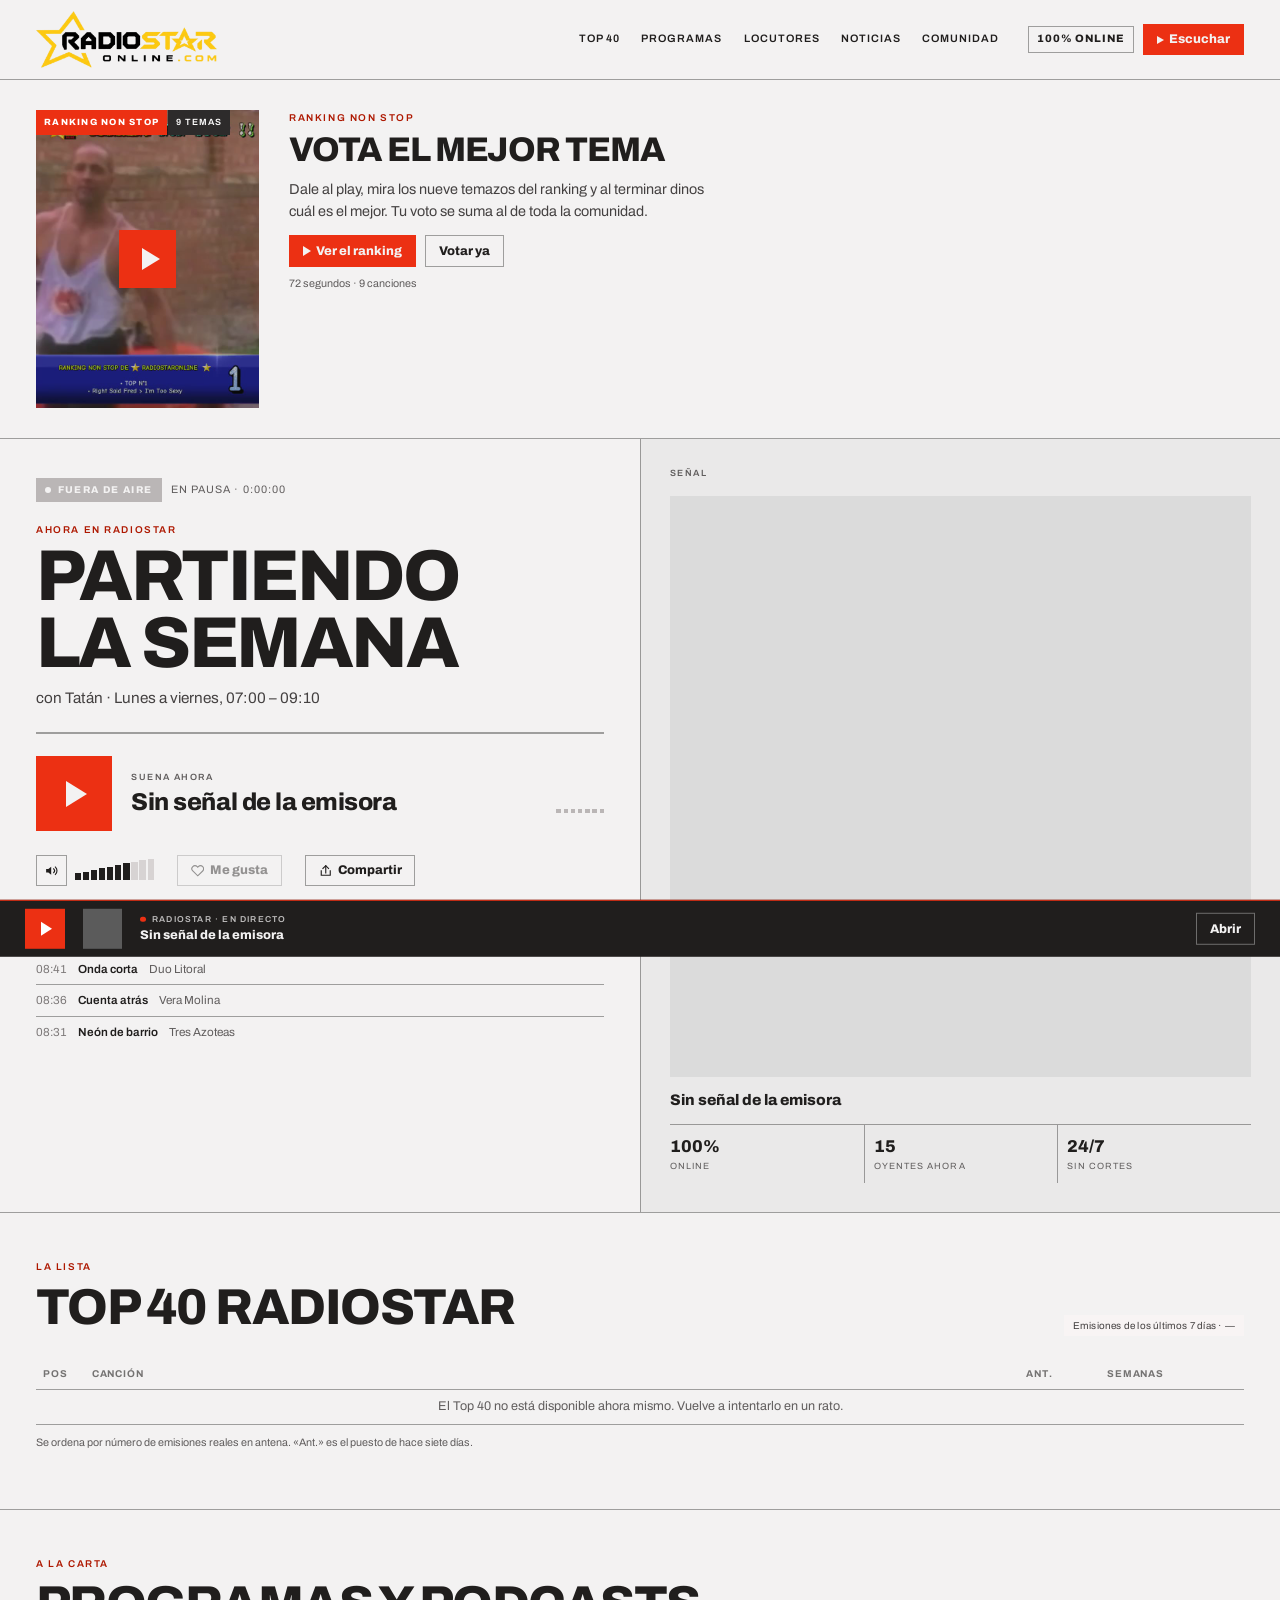
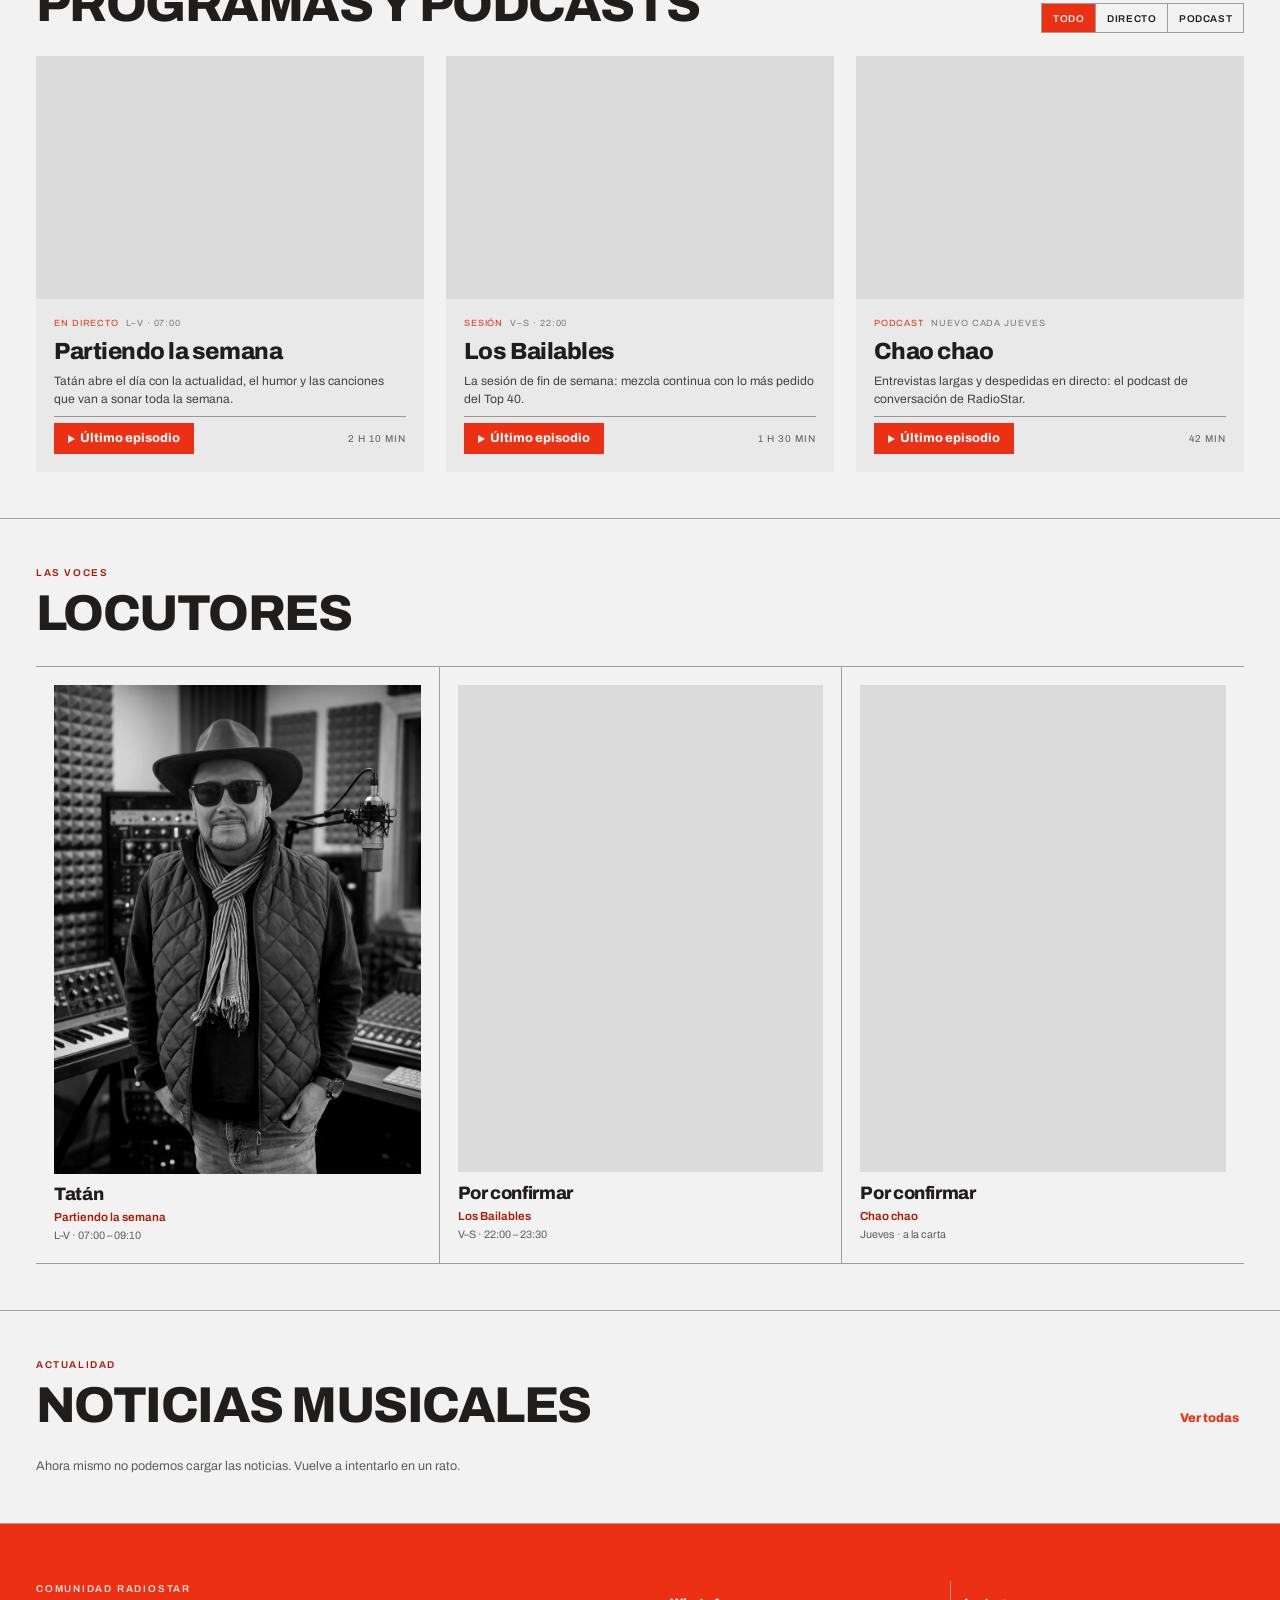
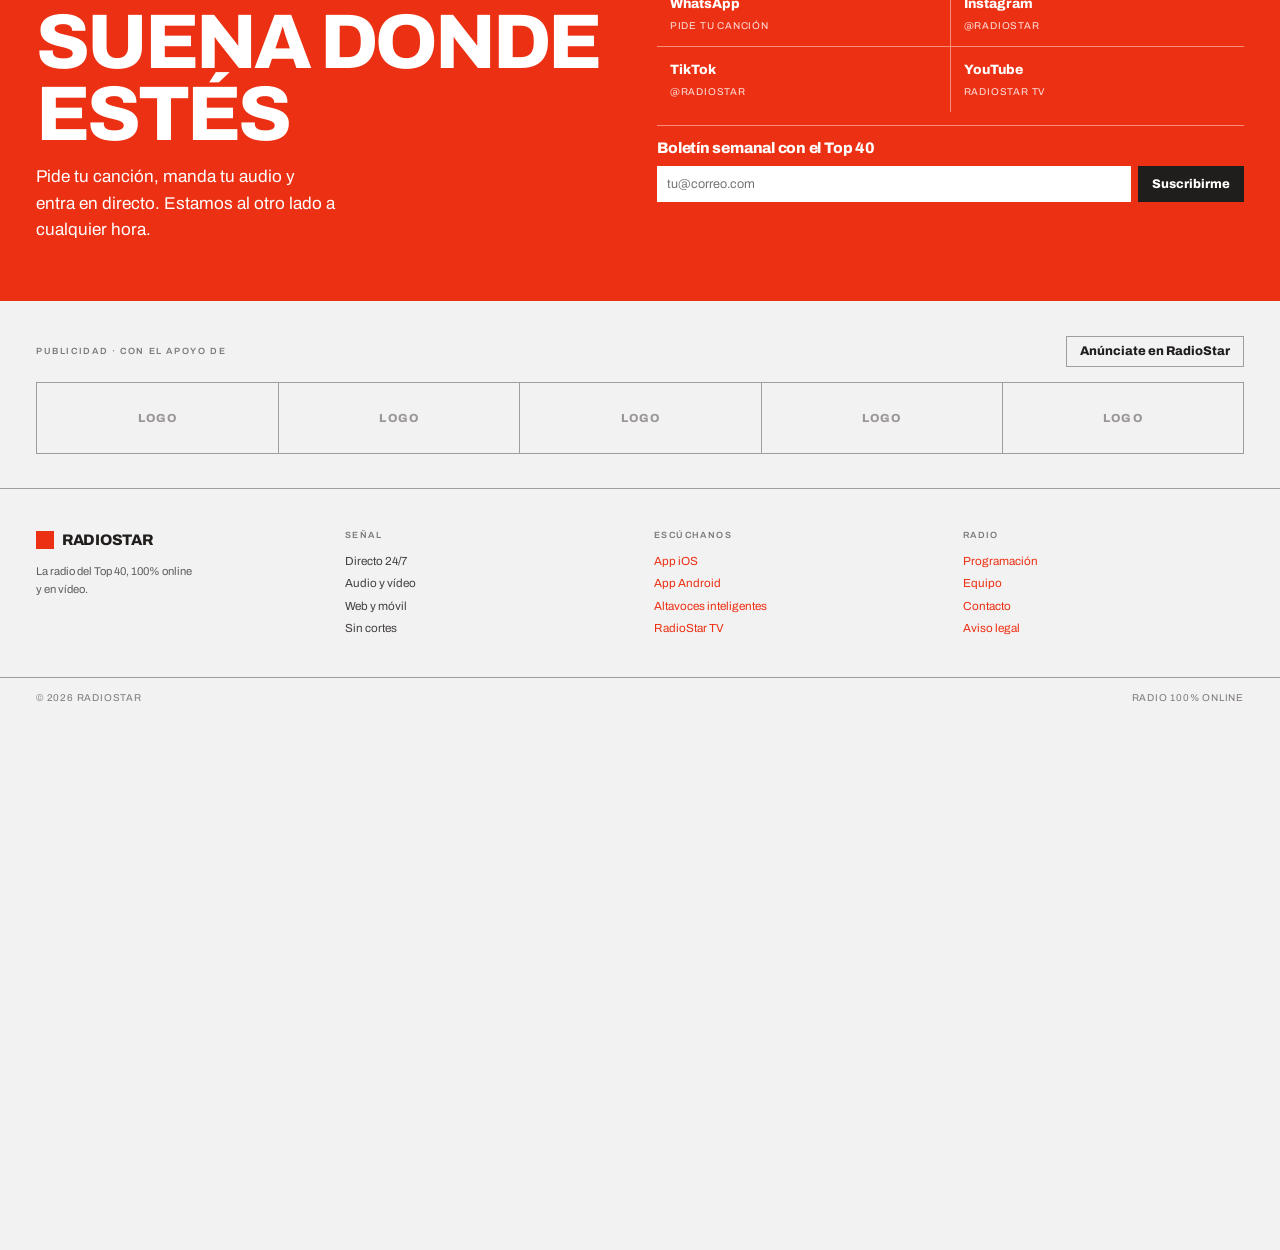
==== commit f918e8c2: "primer version" ====
--- a/index.html
+++ b/index.html
@@ -13,9 +13,12 @@
 <meta property="og:image" content="assets/img/logo.png">
 <meta property="og:locale" content="es_ES">
 
-<link rel="icon" href="assets/img/logo.png">
+<!-- favicon.png sale de assets/img/icon.png: fondo blanco al 50% quitado (en
+     pestañas oscuras se veía como un recuadro gris), márgenes recortados para
+     que se lea a 16 px, y reducido de 148 KB a 6 KB. El original no se toca. -->
+<link rel="icon" type="image/png" href="assets/img/favicon.png">
 <link rel="preload" href="assets/fonts/archivo-latin.woff2" as="font" type="font/woff2" crossorigin>
-<link rel="stylesheet" href="assets/css/styles.css?v=7">
+<link rel="stylesheet" href="assets/css/styles.css?v=9">
 </head>
 <body>
 
@@ -65,6 +68,129 @@
 
 <!-- ═══ Directo ════════════════════════════════════════════════════════════ -->
 <section id="directo" class="section" aria-labelledby="directo-title">
+
+  <!-- ═══ Ranking en vídeo + encuesta ══════════════════════════════════════
+       El vídeo pesa 12 MB: con preload="none" y poster no se descarga hasta
+       que alguien le da al play. Al terminar se abre la encuesta. Las nueve
+       canciones están escritas aquí, en el HTML, para que se indexen y para
+       que la encuesta siga teniendo sentido sin JavaScript. -->
+  <div class="ranking-hero" data-ranking>
+    <figure class="ranking-video">
+      <video class="ranking-media" data-ranking-video playsinline preload="none"
+             poster="assets/img/top-poster.jpg" width="576" height="768">
+        <source src="assets/img/top.mp4" type="video/mp4">
+        Tu navegador no puede reproducir este vídeo.
+      </video>
+      <button type="button" class="ranking-play" data-action="ranking-play"
+              aria-label="Reproducir el ranking en vídeo">
+        <span class="tri" aria-hidden="true"></span>
+      </button>
+      <div class="video-tags">
+        <span class="t-live">RANKING NON STOP</span>
+        <span class="t-cam">9 TEMAS</span>
+      </div>
+    </figure>
+
+    <div class="ranking-side">
+
+      <!-- Antes de votar: la invitación. -->
+      <div data-encuesta-panel="intro">
+        <div class="kicker">Ranking non stop</div>
+        <h2 class="ranking-title">VOTA EL MEJOR TEMA</h2>
+        <p class="ranking-lead">Dale al play, mira los nueve temazos del ranking y al terminar
+          dinos cuál es el mejor. Tu voto se suma al de toda la comunidad.</p>
+        <div class="ranking-cta">
+          <button type="button" class="btn btn-primary btn-start" data-action="ranking-play">
+            <span class="tri" aria-hidden="true"></span>
+            Ver el ranking
+          </button>
+          <button type="button" class="btn btn-secondary btn-start" data-action="encuesta-abrir">
+            Votar ya
+          </button>
+        </div>
+        <p class="ranking-nota"><span data-encuesta-contador></span>72 segundos · 9 canciones</p>
+      </div>
+
+      <!-- La encuesta. Se abre sola al acabar el vídeo. -->
+      <form data-encuesta-panel="voto" data-encuesta-form hidden>
+        <div class="kicker">La encuesta</div>
+        <h2 class="ranking-title" id="encuesta-title" tabindex="-1">¿CUÁL ES EL MEJOR?</h2>
+        <fieldset class="encuesta-campo">
+          <legend class="sr-only">Elige la mejor canción del ranking</legend>
+          <ol class="encuesta-lista">
+            <li><label class="encuesta-opt">
+              <input type="radio" name="rs-encuesta" value="right-said-fred-im-too-sexy">
+              <span class="encuesta-num">1</span>
+              <span class="encuesta-txt"><span class="encuesta-cancion">I'm Too Sexy</span><span class="encuesta-artista">Right Said Fred</span></span>
+            </label></li>
+            <li><label class="encuesta-opt">
+              <input type="radio" name="rs-encuesta" value="lighthouse-family-raincloud">
+              <span class="encuesta-num">2</span>
+              <span class="encuesta-txt"><span class="encuesta-cancion">Raincloud</span><span class="encuesta-artista">Lighthouse Family</span></span>
+            </label></li>
+            <li><label class="encuesta-opt">
+              <input type="radio" name="rs-encuesta" value="masterboy-dancing-forever">
+              <span class="encuesta-num">3</span>
+              <span class="encuesta-txt"><span class="encuesta-cancion">Dancing Forever</span><span class="encuesta-artista">Masterboy</span></span>
+            </label></li>
+            <li><label class="encuesta-opt">
+              <input type="radio" name="rs-encuesta" value="duck-sauce-barbra-streisand">
+              <span class="encuesta-num">4</span>
+              <span class="encuesta-txt"><span class="encuesta-cancion">Barbra Streisand</span><span class="encuesta-artista">Duck Sauce</span></span>
+            </label></li>
+            <li><label class="encuesta-opt">
+              <input type="radio" name="rs-encuesta" value="edward-maya-stereo-love">
+              <span class="encuesta-num">5</span>
+              <span class="encuesta-txt"><span class="encuesta-cancion">Stereo Love</span><span class="encuesta-artista">Edward Maya &amp; Vika Jigulina</span></span>
+            </label></li>
+            <li><label class="encuesta-opt">
+              <input type="radio" name="rs-encuesta" value="bob-sinclar-world-hold-on">
+              <span class="encuesta-num">6</span>
+              <span class="encuesta-txt"><span class="encuesta-cancion">World Hold On</span><span class="encuesta-artista">Bob Sinclar</span></span>
+            </label></li>
+            <li><label class="encuesta-opt">
+              <input type="radio" name="rs-encuesta" value="billy-more-up-and-down">
+              <span class="encuesta-num">7</span>
+              <span class="encuesta-txt"><span class="encuesta-cancion">Up &amp; Down</span><span class="encuesta-artista">Billy More</span></span>
+            </label></li>
+            <li><label class="encuesta-opt">
+              <input type="radio" name="rs-encuesta" value="junior-jack-my-feeling">
+              <span class="encuesta-num">8</span>
+              <span class="encuesta-txt"><span class="encuesta-cancion">My Feeling</span><span class="encuesta-artista">Junior Jack</span></span>
+            </label></li>
+            <li><label class="encuesta-opt">
+              <input type="radio" name="rs-encuesta" value="paul-johnson-get-get-down">
+              <span class="encuesta-num">9</span>
+              <span class="encuesta-txt"><span class="encuesta-cancion">Get Get Down</span><span class="encuesta-artista">Paul Johnson</span></span>
+            </label></li>
+          </ol>
+        </fieldset>
+        <div class="ranking-cta">
+          <button type="submit" class="btn btn-primary btn-start" data-encuesta-enviar disabled>Votar</button>
+          <button type="button" class="btn btn-ghost btn-start" data-action="encuesta-resultados">
+            Ver resultados
+          </button>
+          <span class="ranking-nota" data-encuesta-aviso role="status">Elige una canción para votar.</span>
+        </div>
+      </form>
+
+      <!-- El recuento. Se llega aquí al votar, y también sin votar desde
+           «Ver resultados»: la lista se enseña a todo el mundo. -->
+      <div data-encuesta-panel="resultado" hidden>
+        <div class="kicker">Resultados</div>
+        <h2 class="ranking-title" id="resultado-title" tabindex="-1">ASÍ VA LA VOTACIÓN</h2>
+        <div data-encuesta-resultados></div>
+        <p class="ranking-nota" data-encuesta-pie></p>
+        <div class="ranking-cta">
+          <button type="button" class="btn btn-primary btn-start" data-action="encuesta-votar" hidden>
+            Votar
+          </button>
+        </div>
+      </div>
+
+    </div>
+  </div>
+
   <div class="live-grid">
 
     <div class="live-main">
@@ -532,7 +658,7 @@
   </div>
 </div>
 
-<script src="assets/js/app.js?v=12"></script>
+<script src="assets/js/app.js?v=15"></script>
 <script src="assets/js/noticias.js?v=1" defer></script>
 </body>
 </html>
--- a/assets/css/styles.css
+++ b/assets/css/styles.css
@@ -154,6 +154,10 @@
 
 .text-muted { color: color-mix(in srgb, var(--color-text) 55%, transparent); }
 .grayscale { filter: grayscale(1) contrast(1.08); }
+
+/* Excepción al blanco y negro: las piezas de marca (la carátula del estudio
+   lleva el logotipo en amarillo) se enseñan en color. Lo pone el JS. */
+.grayscale.no-filtro { filter: none; }
 
 /* Oculto visualmente pero legible por lectores de pantalla. */
 .sr-only {
@@ -337,6 +341,98 @@
 .nav-mobile a:last-child { border-right: 0; }
 .nav-mobile a.is-active { color: var(--color-accent); }
 
+/* ── Ranking en vídeo + encuesta ────────────────────────────────────────── */
+/* Banda que abre el hero: el vídeo vertical a la izquierda y, a la derecha,
+   el panel que va cambiando (invitación → encuesta → resultados). */
+.ranking-hero {
+  max-width: var(--wrap); margin: 0 auto;
+  padding: clamp(20px, 2.6vw, 34px) var(--gutter);
+  border-bottom: 2px solid var(--color-divider);
+  display: grid; grid-template-columns: minmax(0, 248px) minmax(0, 1fr);
+  gap: clamp(18px, 2.6vw, 34px); align-items: start;
+}
+
+.ranking-video {
+  position: relative; margin: 0; width: 100%; aspect-ratio: 3 / 4;
+  background: var(--color-neutral-900); overflow: hidden;
+}
+.ranking-media { position: absolute; inset: 0; width: 100%; height: 100%; object-fit: cover; }
+
+/* Botón de play sobre el póster. Desaparece en cuanto el vídeo arranca y
+   deja paso a los controles nativos. */
+.ranking-play {
+  position: absolute; inset: 0; width: 100%; height: 100%;
+  display: grid; place-items: center; cursor: pointer;
+  background: color-mix(in srgb, #201e1d 30%, transparent);
+  border: 0; padding: 0; color: var(--color-bg);
+}
+.ranking-play::before {
+  content: ''; position: absolute; width: 64px; height: 64px;
+  background: var(--color-accent);
+}
+.ranking-play .tri { --tri: 20px; position: relative; margin-left: 7px; }
+.ranking-play:hover::before { background: var(--color-accent-600); }
+.ranking-hero.is-reproduciendo .ranking-play { display: none; }
+.ranking-hero.is-reproduciendo .video-tags { display: none; }
+
+.ranking-side { min-width: 0; }
+.ranking-title { font-size: clamp(24px, 3vw, 38px); letter-spacing: -.03em; margin: 0 0 10px; }
+.ranking-lead { font-size: clamp(14px, 1.4vw, 16px); color: var(--color-neutral-800); max-width: 52ch; }
+.ranking-cta { display: flex; align-items: center; gap: 10px; flex-wrap: wrap; margin-top: 14px; }
+.ranking-cta .tri { --tri: 9px; }
+.ranking-nota { font-size: 12px; color: var(--color-neutral-700); margin: 10px 0 0; }
+.ranking-cta .ranking-nota { margin: 0; }
+
+/* — la encuesta — */
+.encuesta-campo { border: 0; padding: 0; margin: 0; min-width: 0; }
+/* Las separaciones se dibujan con box-shadow en cada opción, no con el fondo
+   de la rejilla: la última fila casi nunca va completa y así los huecos que
+   sobran no se ven como celdas vacías. */
+.encuesta-lista {
+  list-style: none; margin: 0; padding: 0;
+  display: grid; grid-template-columns: repeat(auto-fit, minmax(230px, 1fr));
+  gap: 1px;
+}
+.encuesta-opt {
+  display: flex; align-items: center; gap: 10px; cursor: pointer;
+  padding: 8px 10px; min-height: var(--tap); height: 100%;
+  background: var(--color-bg);
+  box-shadow: 0 0 0 1px var(--color-divider);
+}
+.encuesta-opt input { position: absolute; opacity: 0; width: 0; height: 0; pointer-events: none; }
+.encuesta-opt:hover { background: color-mix(in srgb, var(--color-text) 6%, transparent); }
+.encuesta-opt:has(input:checked) { background: var(--color-accent); color: var(--color-bg); }
+.encuesta-opt:has(input:focus-visible) { outline: 2px solid var(--color-accent); outline-offset: -2px; }
+.encuesta-num {
+  font-family: var(--font-heading); font-weight: 800; font-size: 17px;
+  font-variant-numeric: tabular-nums; color: var(--color-neutral-600); flex: none;
+  width: 18px; text-align: right;
+}
+.encuesta-opt:has(input:checked) .encuesta-num { color: var(--color-bg); }
+.encuesta-txt { display: flex; flex-direction: column; min-width: 0; }
+.encuesta-cancion { font-family: var(--font-heading); font-weight: 600; font-size: 14px; line-height: 1.2; }
+.encuesta-artista { font-size: 12px; color: var(--color-neutral-700); }
+.encuesta-opt:has(input:checked) .encuesta-artista { color: color-mix(in srgb, #f3f2f2 80%, transparent); }
+
+/* — los resultados — */
+/* Misma mecánica que .np-progress: el ancho de la barra es una custom
+   property que escribe el JS, así la transición la hace el navegador. */
+.encuesta-res { list-style: none; margin: 0; padding: 0; display: flex; flex-direction: column; gap: 9px; }
+.encuesta-res li { display: grid; grid-template-columns: 1fr auto; gap: 2px 10px; }
+.encuesta-res .n { font-family: var(--font-heading); font-weight: 600; font-size: 14px; min-width: 0; }
+.encuesta-res .p { font-family: var(--font-heading); font-weight: 800; font-size: 14px; font-variant-numeric: tabular-nums; }
+.encuesta-res .b {
+  grid-column: 1 / -1; height: 5px; background: var(--color-neutral-300);
+  position: relative; overflow: hidden;
+}
+.encuesta-res .b::after {
+  content: ''; position: absolute; inset: 0 auto 0 0;
+  width: var(--np, 0%); background: var(--color-neutral-600);
+  transition: width .6s ease;
+}
+.encuesta-res li.is-tuyo .n { color: var(--color-accent-700); font-weight: 800; }
+.encuesta-res li.is-tuyo .b::after { background: var(--color-accent); }
+
 /* ── Directo (hero) ─────────────────────────────────────────────────────── */
 .live-grid {
   max-width: var(--wrap); margin: 0 auto;
@@ -487,6 +583,21 @@
 .stats > div:first-child { padding-left: 0; border-left: 0; }
 .stats .n { font-family: var(--font-heading); font-weight: 800; font-size: 19px; }
 .stats .l { font-size: 10px; letter-spacing: .12em; text-transform: uppercase; color: var(--color-neutral-700); }
+
+/* El contador de oyentes se mueve solo: cada cambio entra con un pequeño
+   desplazamiento —hacia arriba si sube, hacia abajo si baja— para que se
+   note el vaivén sin robarle atención a lo que suena. */
+.stats .n { transform-origin: left center; }
+.stats .n.is-up   { animation: oyentes-sube .45s cubic-bezier(.22,1,.36,1); }
+.stats .n.is-down { animation: oyentes-baja .45s cubic-bezier(.22,1,.36,1); }
+@keyframes oyentes-sube {
+  from { transform: translateY(5px);  opacity: .35; }
+  to   { transform: translateY(0);    opacity: 1; }
+}
+@keyframes oyentes-baja {
+  from { transform: translateY(-5px); opacity: .35; }
+  to   { transform: translateY(0);    opacity: 1; }
+}
 
 /* ── Top 40 ─────────────────────────────────────────────────────────────── */
 .chart-scroll { overflow-x: auto; }
@@ -712,6 +823,12 @@
   /* En móvil la carátula/vídeo va primero, antes del bloque de texto. */
   .stage { order: -1; border-left: 0; border-bottom: 2px solid var(--color-divider); }
 
+  /* El vídeo del ranking pasa a una sola columna y se le pone tope de alto:
+     a pantalla completa un 3/4 se come toda la ventana. */
+  .ranking-hero { grid-template-columns: minmax(0, 1fr); }
+  .ranking-video { max-width: 300px; margin-inline: auto; }
+  .encuesta-lista { grid-template-columns: minmax(0, 1fr); }
+
   .vol-blocks { height: 30px; }
   .vol-blocks button { width: 11px; }
 
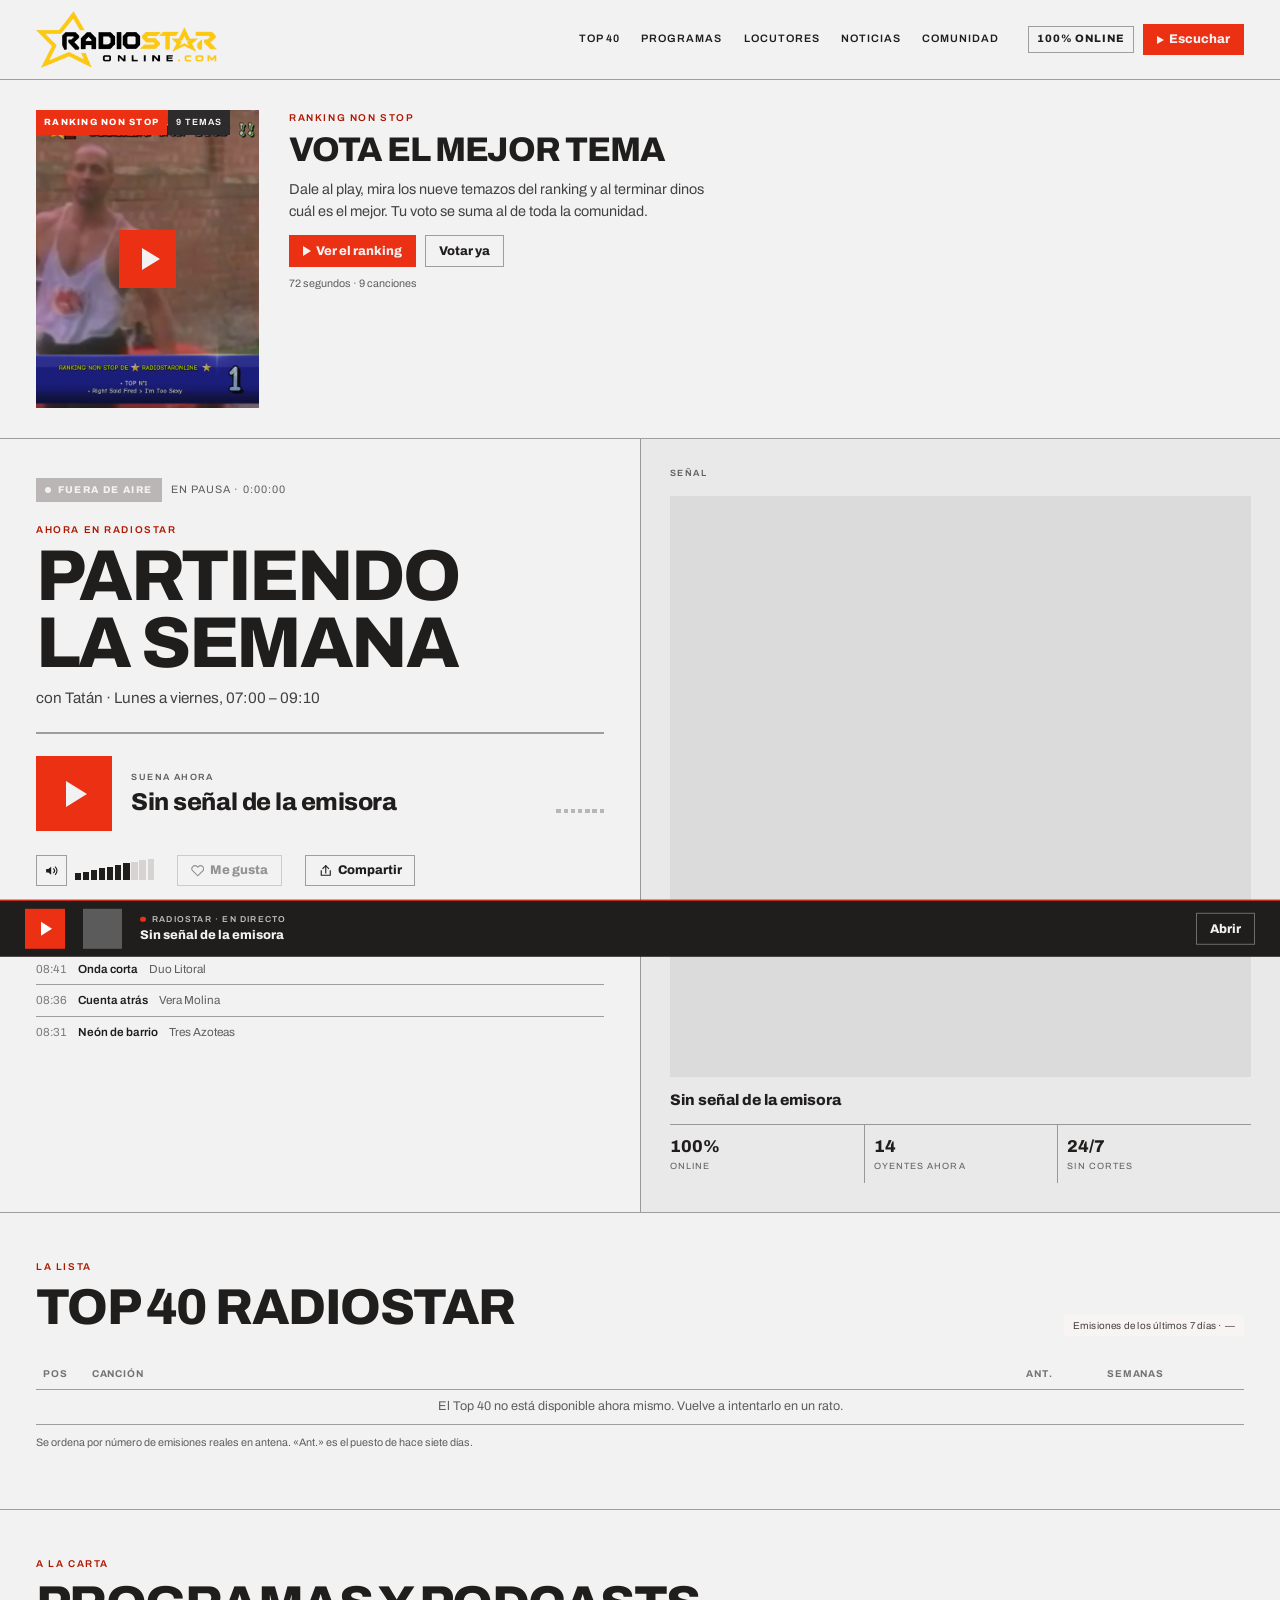
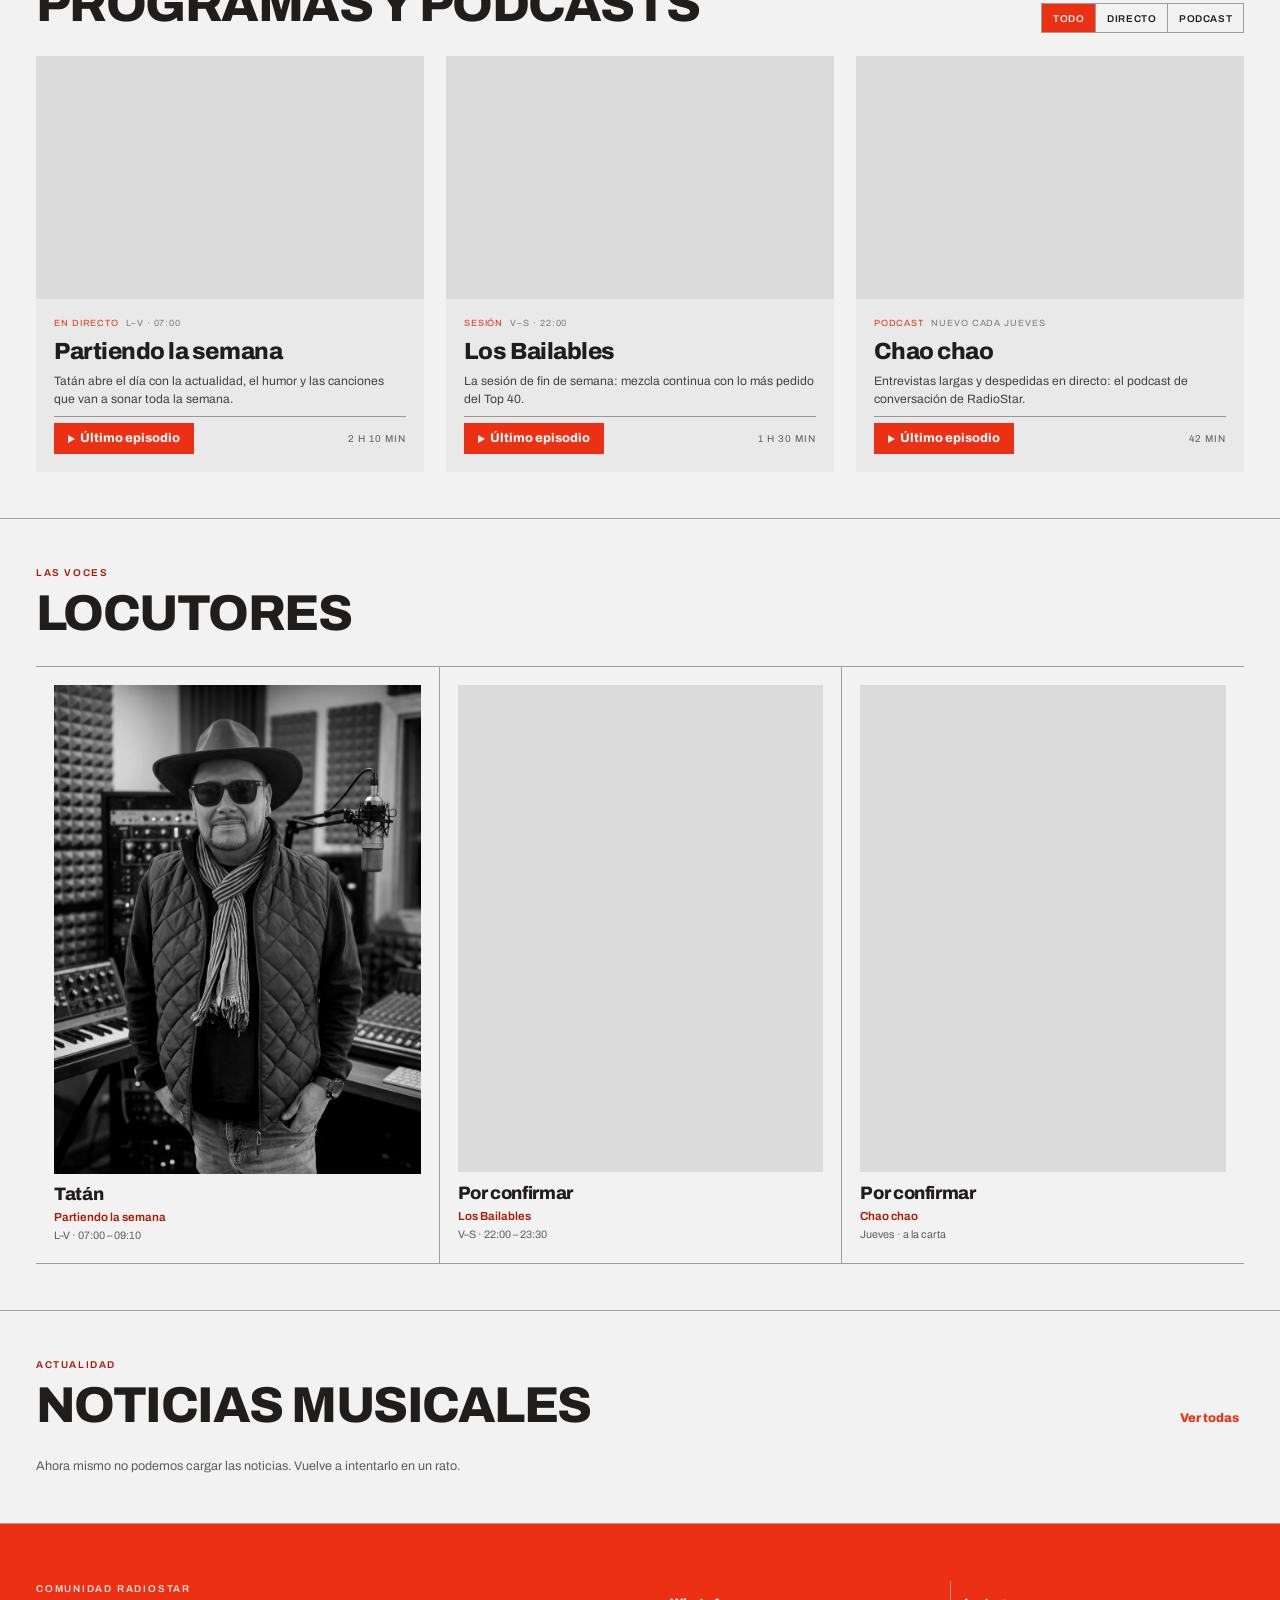
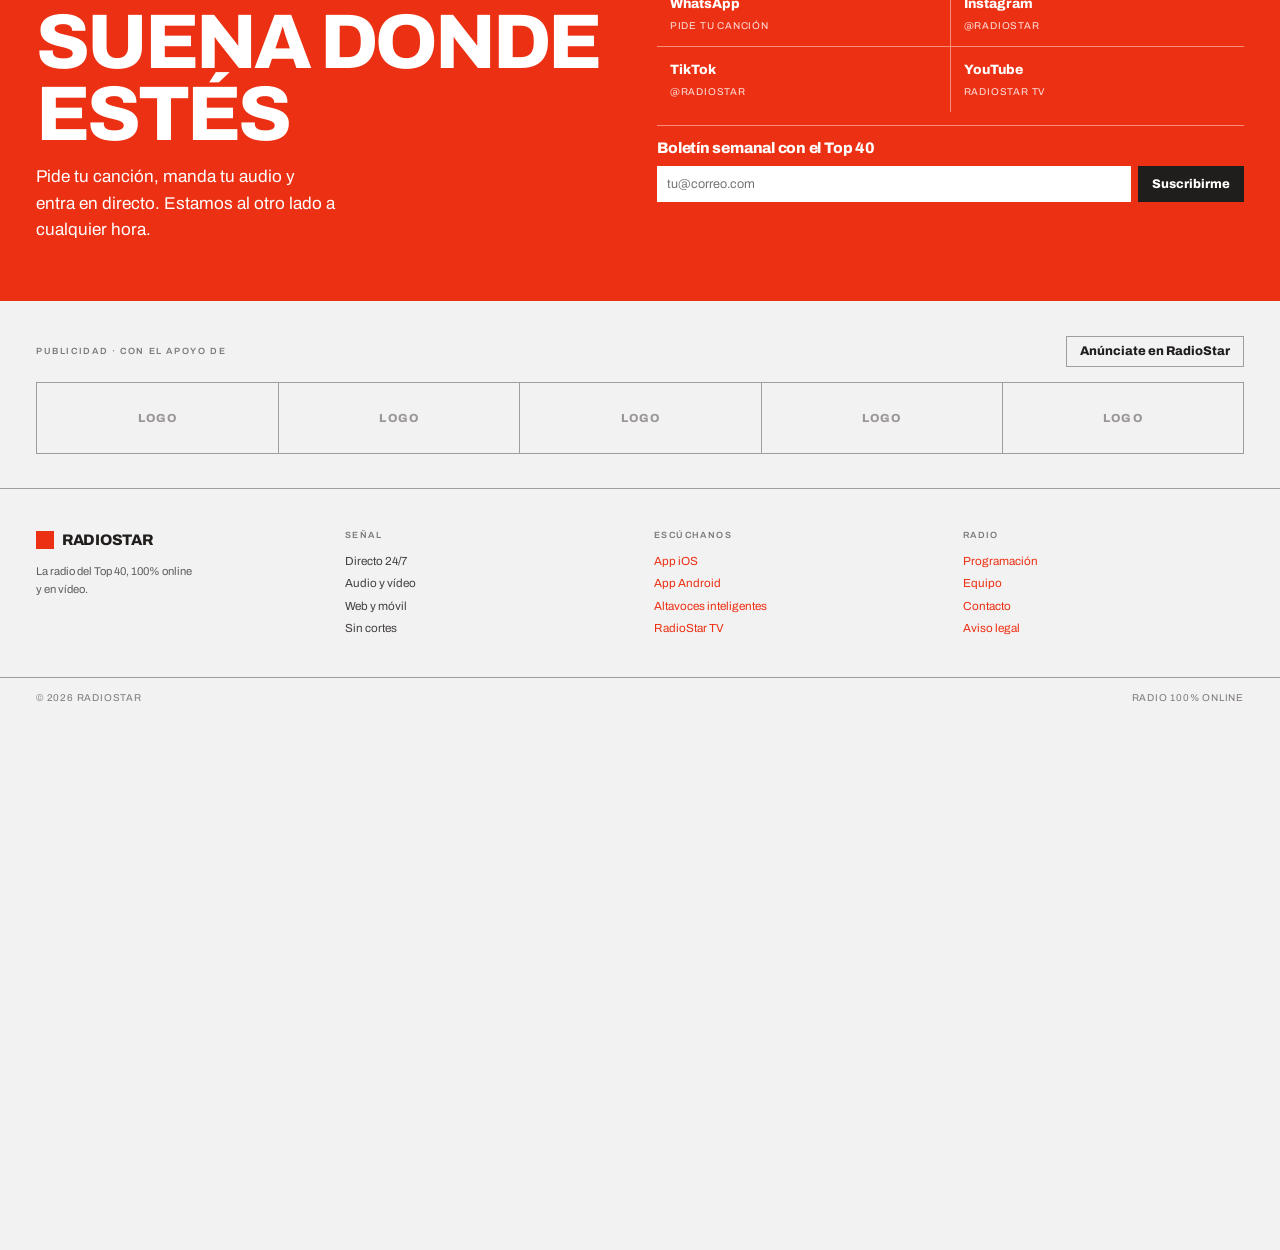
==== commit 989dc72a: "primer version" ====
--- a/index.html
+++ b/index.html
@@ -179,6 +179,11 @@
       <div data-encuesta-panel="resultado" hidden>
         <div class="kicker">Resultados</div>
         <h2 class="ranking-title" id="resultado-title" tabindex="-1">ASÍ VA LA VOTACIÓN</h2>
+        <!-- Sólo mientras el recuento sea simulado; en cuanto haya almacén
+             conectado, el JS lo esconde. -->
+        <p class="ranking-demo" data-encuesta-demo hidden>
+          <span class="tag tag-neutral">Demostración</span>
+        </p>
         <div data-encuesta-resultados></div>
         <p class="ranking-nota" data-encuesta-pie></p>
         <div class="ranking-cta">
--- a/assets/css/styles.css
+++ b/assets/css/styles.css
@@ -381,6 +381,7 @@
 .ranking-cta { display: flex; align-items: center; gap: 10px; flex-wrap: wrap; margin-top: 14px; }
 .ranking-cta .tri { --tri: 9px; }
 .ranking-nota { font-size: 12px; color: var(--color-neutral-700); margin: 10px 0 0; }
+.ranking-demo { margin: 0 0 10px; }
 .ranking-cta .ranking-nota { margin: 0; }
 
 /* — la encuesta — */
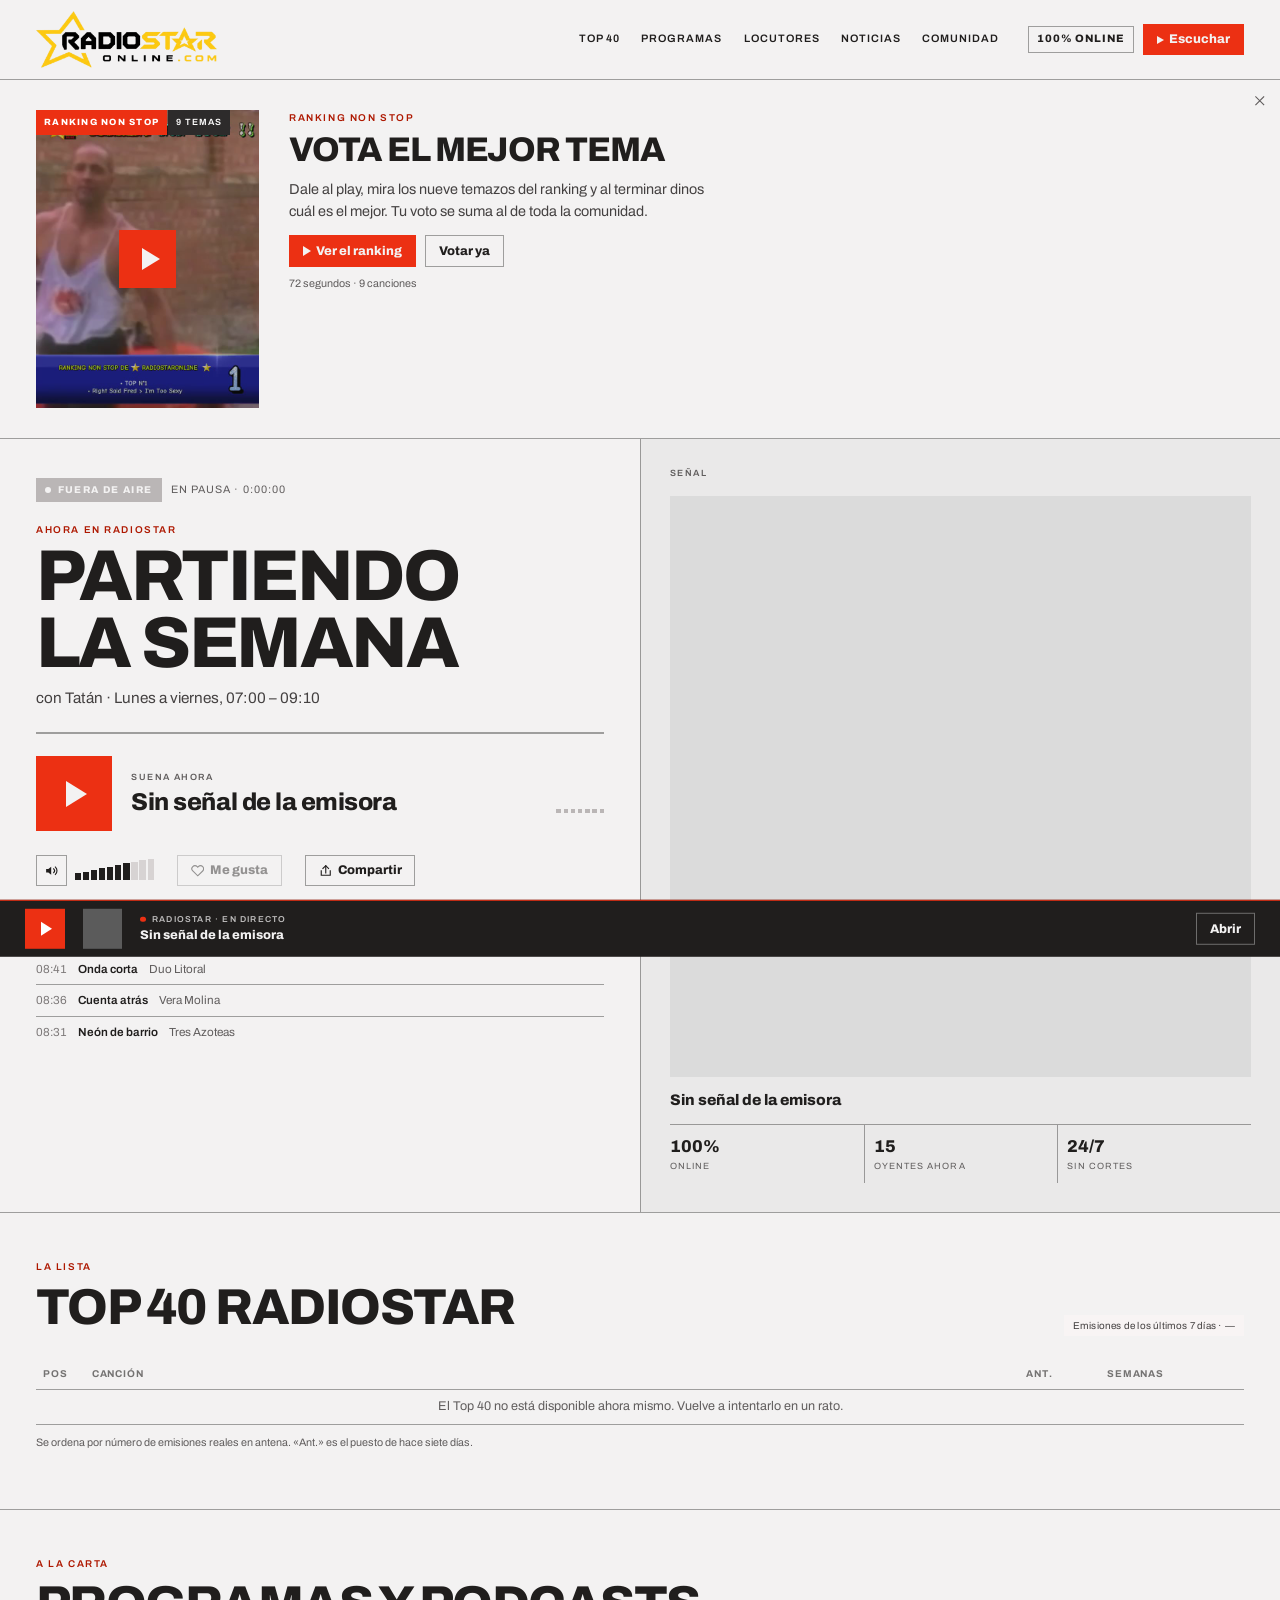
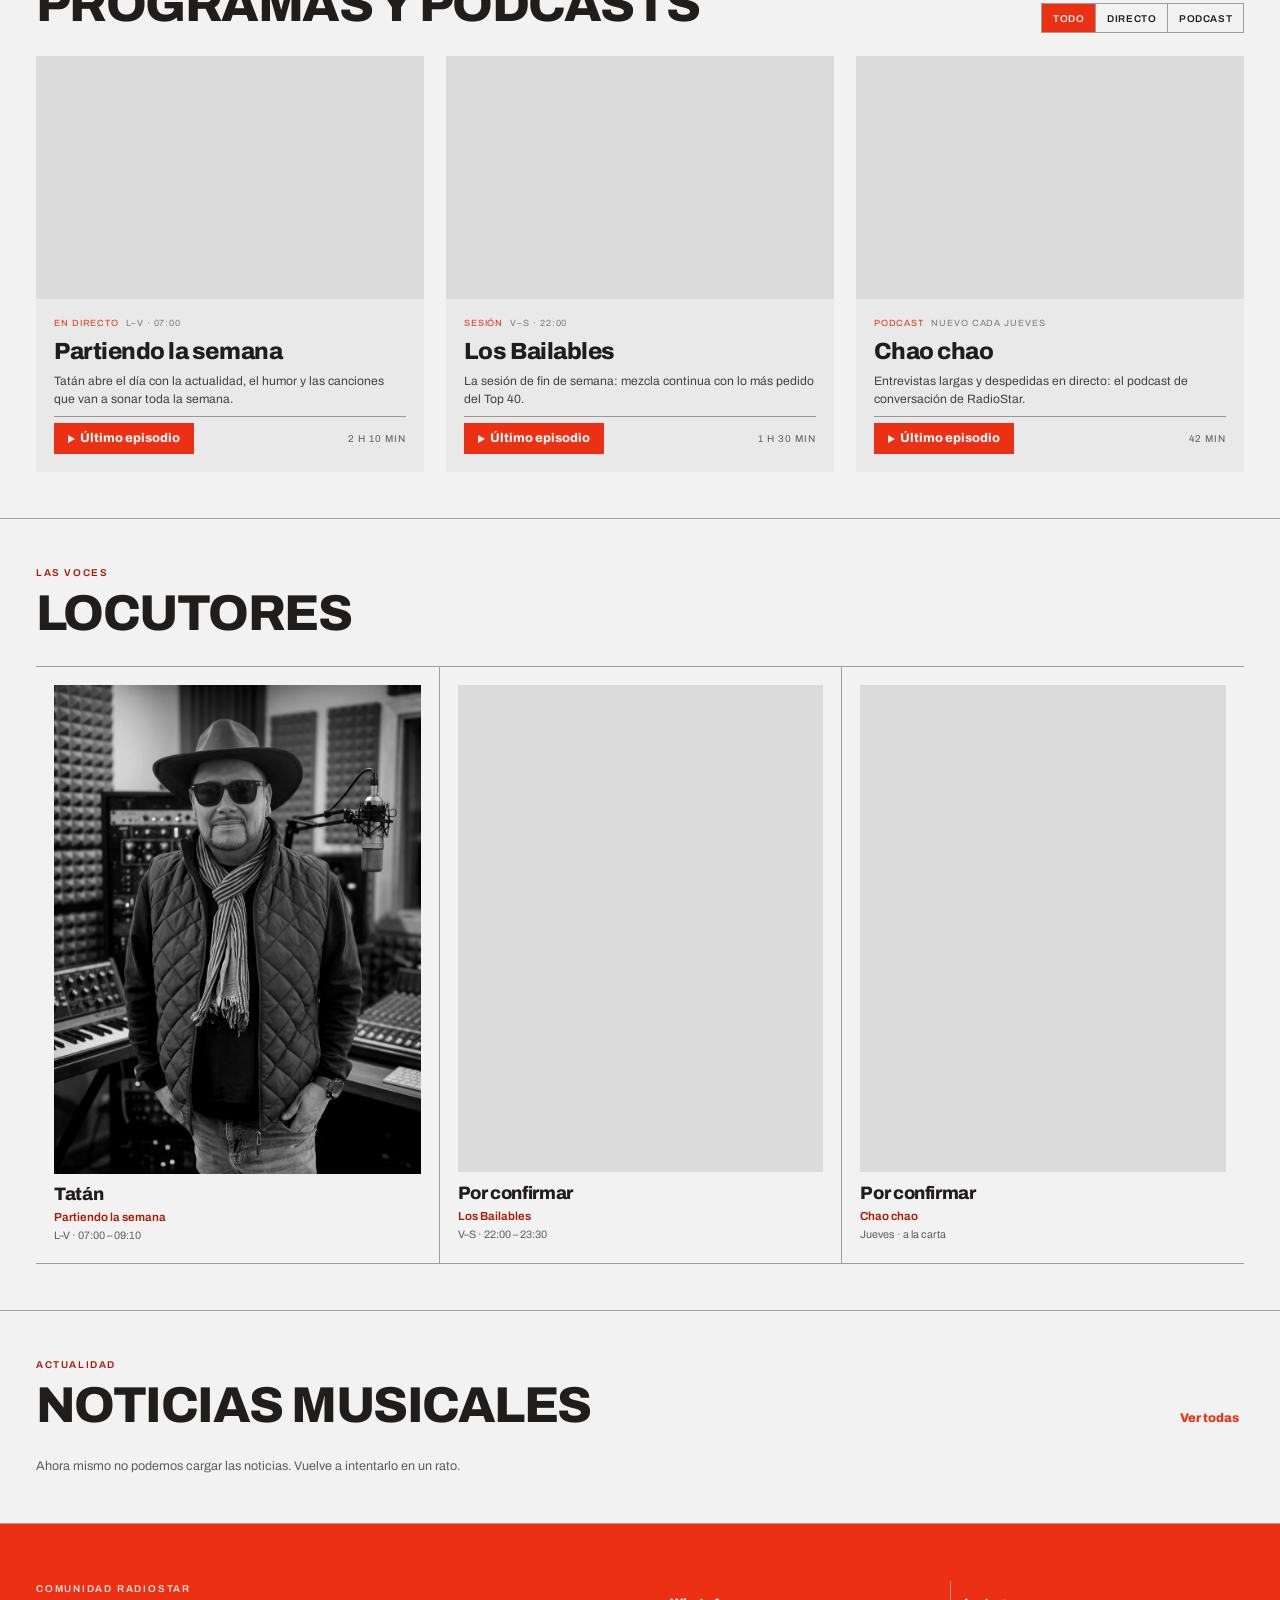
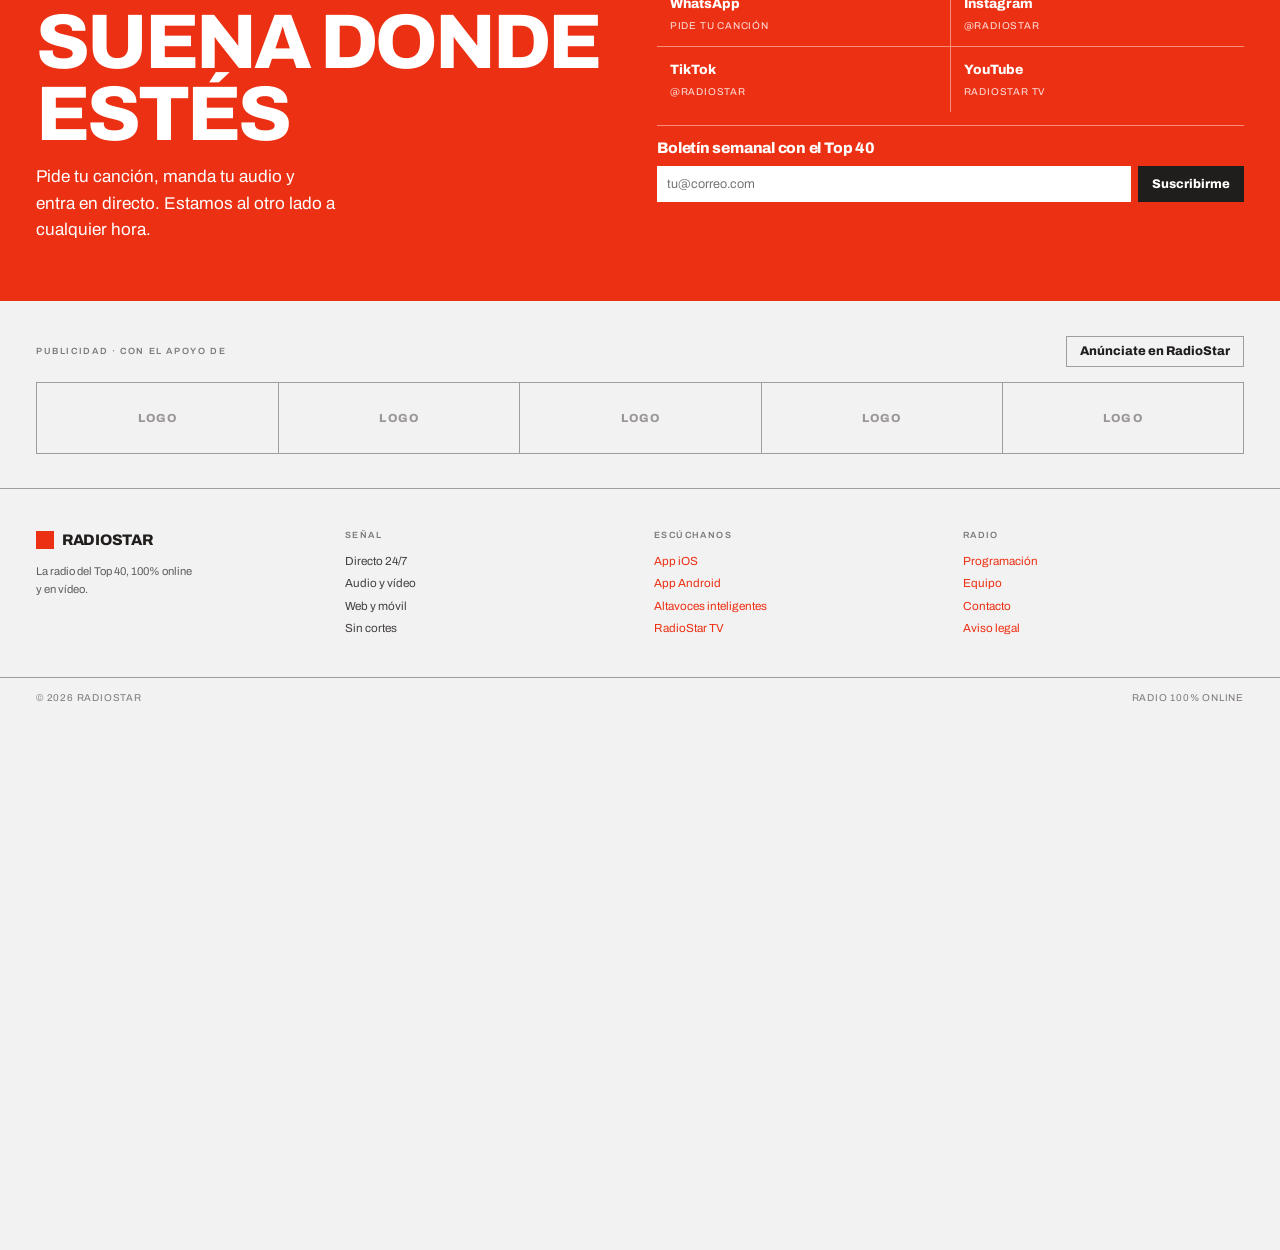
==== commit 01ef8085: "primer version" ====
--- a/index.html
+++ b/index.html
@@ -18,7 +18,7 @@
      que se lea a 16 px, y reducido de 148 KB a 6 KB. El original no se toca. -->
 <link rel="icon" type="image/png" href="assets/img/favicon.png">
 <link rel="preload" href="assets/fonts/archivo-latin.woff2" as="font" type="font/woff2" crossorigin>
-<link rel="stylesheet" href="assets/css/styles.css?v=9">
+<link rel="stylesheet" href="assets/css/styles.css?v=10">
 </head>
 <body>
 
@@ -75,6 +75,14 @@
        canciones están escritas aquí, en el HTML, para que se indexen y para
        que la encuesta siga teniendo sentido sin JavaScript. -->
   <div class="ranking-hero" data-ranking>
+    <button type="button" class="ranking-cerrar" data-action="ranking-cerrar"
+            aria-label="Cerrar el ranking">
+      <svg width="15" height="15" viewBox="0 0 24 24" fill="none" stroke="currentColor"
+           stroke-width="2" stroke-linecap="square" aria-hidden="true">
+        <path d="M5 5l14 14M19 5L5 19"></path>
+      </svg>
+    </button>
+
     <figure class="ranking-video">
       <video class="ranking-media" data-ranking-video playsinline preload="none"
              poster="assets/img/top-poster.jpg" width="576" height="768">
@@ -190,6 +198,8 @@
           <button type="button" class="btn btn-primary btn-start" data-action="encuesta-votar" hidden>
             Votar
           </button>
+          <!-- El texto lo pone el JS: alterna entre el resumen y los 9 temas. -->
+          <button type="button" class="btn btn-ghost btn-start" data-action="encuesta-detalle"></button>
         </div>
       </div>
 
@@ -663,7 +673,7 @@
   </div>
 </div>
 
-<script src="assets/js/app.js?v=15"></script>
+<script src="assets/js/app.js?v=17"></script>
 <script src="assets/js/noticias.js?v=1" defer></script>
 </body>
 </html>
--- a/assets/css/styles.css
+++ b/assets/css/styles.css
@@ -345,12 +345,30 @@
 /* Banda que abre el hero: el vídeo vertical a la izquierda y, a la derecha,
    el panel que va cambiando (invitación → encuesta → resultados). */
 .ranking-hero {
+  position: relative;
   max-width: var(--wrap); margin: 0 auto;
   padding: clamp(20px, 2.6vw, 34px) var(--gutter);
   border-bottom: 2px solid var(--color-divider);
   display: grid; grid-template-columns: minmax(0, 248px) minmax(0, 1fr);
   gap: clamp(18px, 2.6vw, 34px); align-items: start;
 }
+
+/* Tras votar la banda se recoge: fuera el vídeo, sólo el resultado y en una
+   franja baja, para que no siga ocupando media portada a quien ya participó. */
+.ranking-hero.is-compacta {
+  grid-template-columns: minmax(0, 1fr);
+  padding-block: clamp(14px, 1.6vw, 20px);
+}
+.ranking-hero.is-compacta .ranking-video { display: none; }
+.ranking-hero.is-compacta .ranking-title { font-size: clamp(19px, 2vw, 24px); }
+
+.ranking-cerrar {
+  position: absolute; top: 6px; right: 6px; z-index: 1;
+  width: var(--tap); height: var(--tap); padding: 0;
+  display: grid; place-items: center; cursor: pointer;
+  background: transparent; border: 0; color: var(--color-neutral-700);
+}
+.ranking-cerrar:hover { background: color-mix(in srgb, var(--color-text) 8%, transparent); color: var(--color-text); }
 
 .ranking-video {
   position: relative; margin: 0; width: 100%; aspect-ratio: 3 / 4;
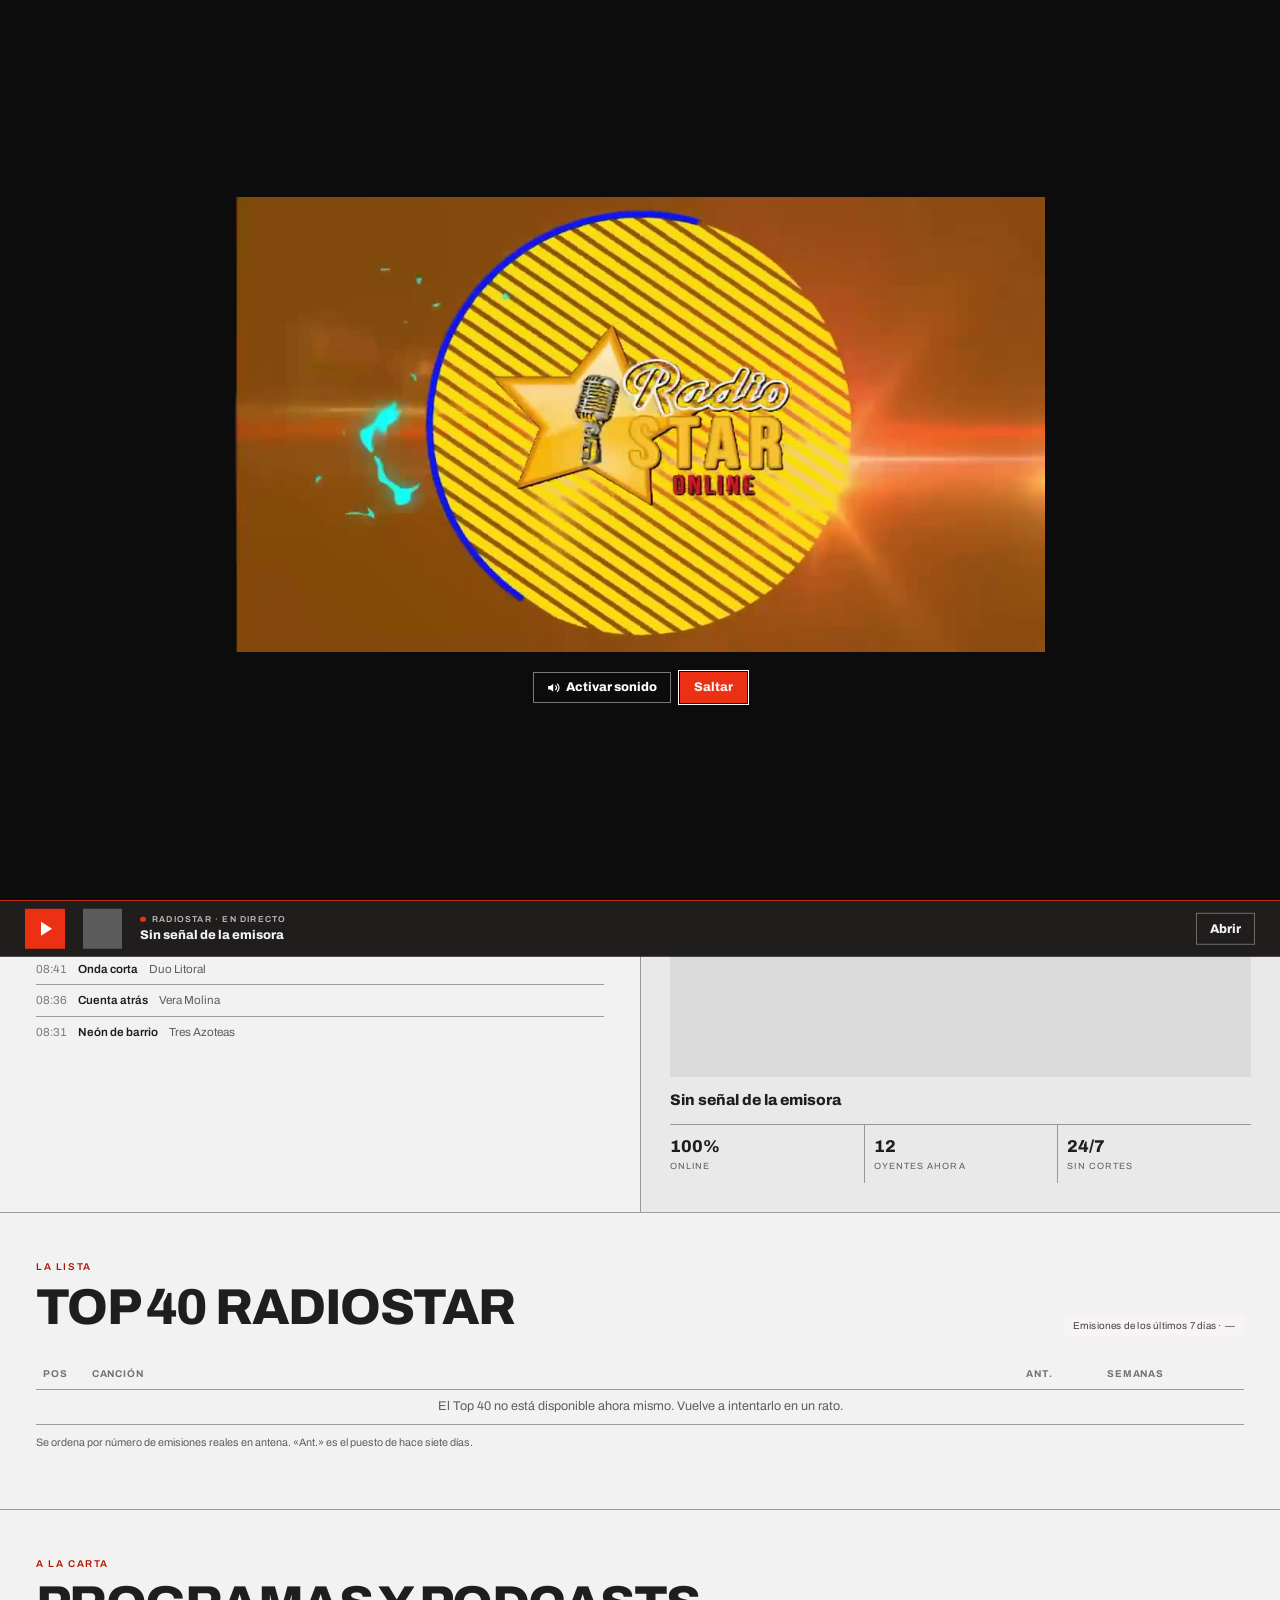
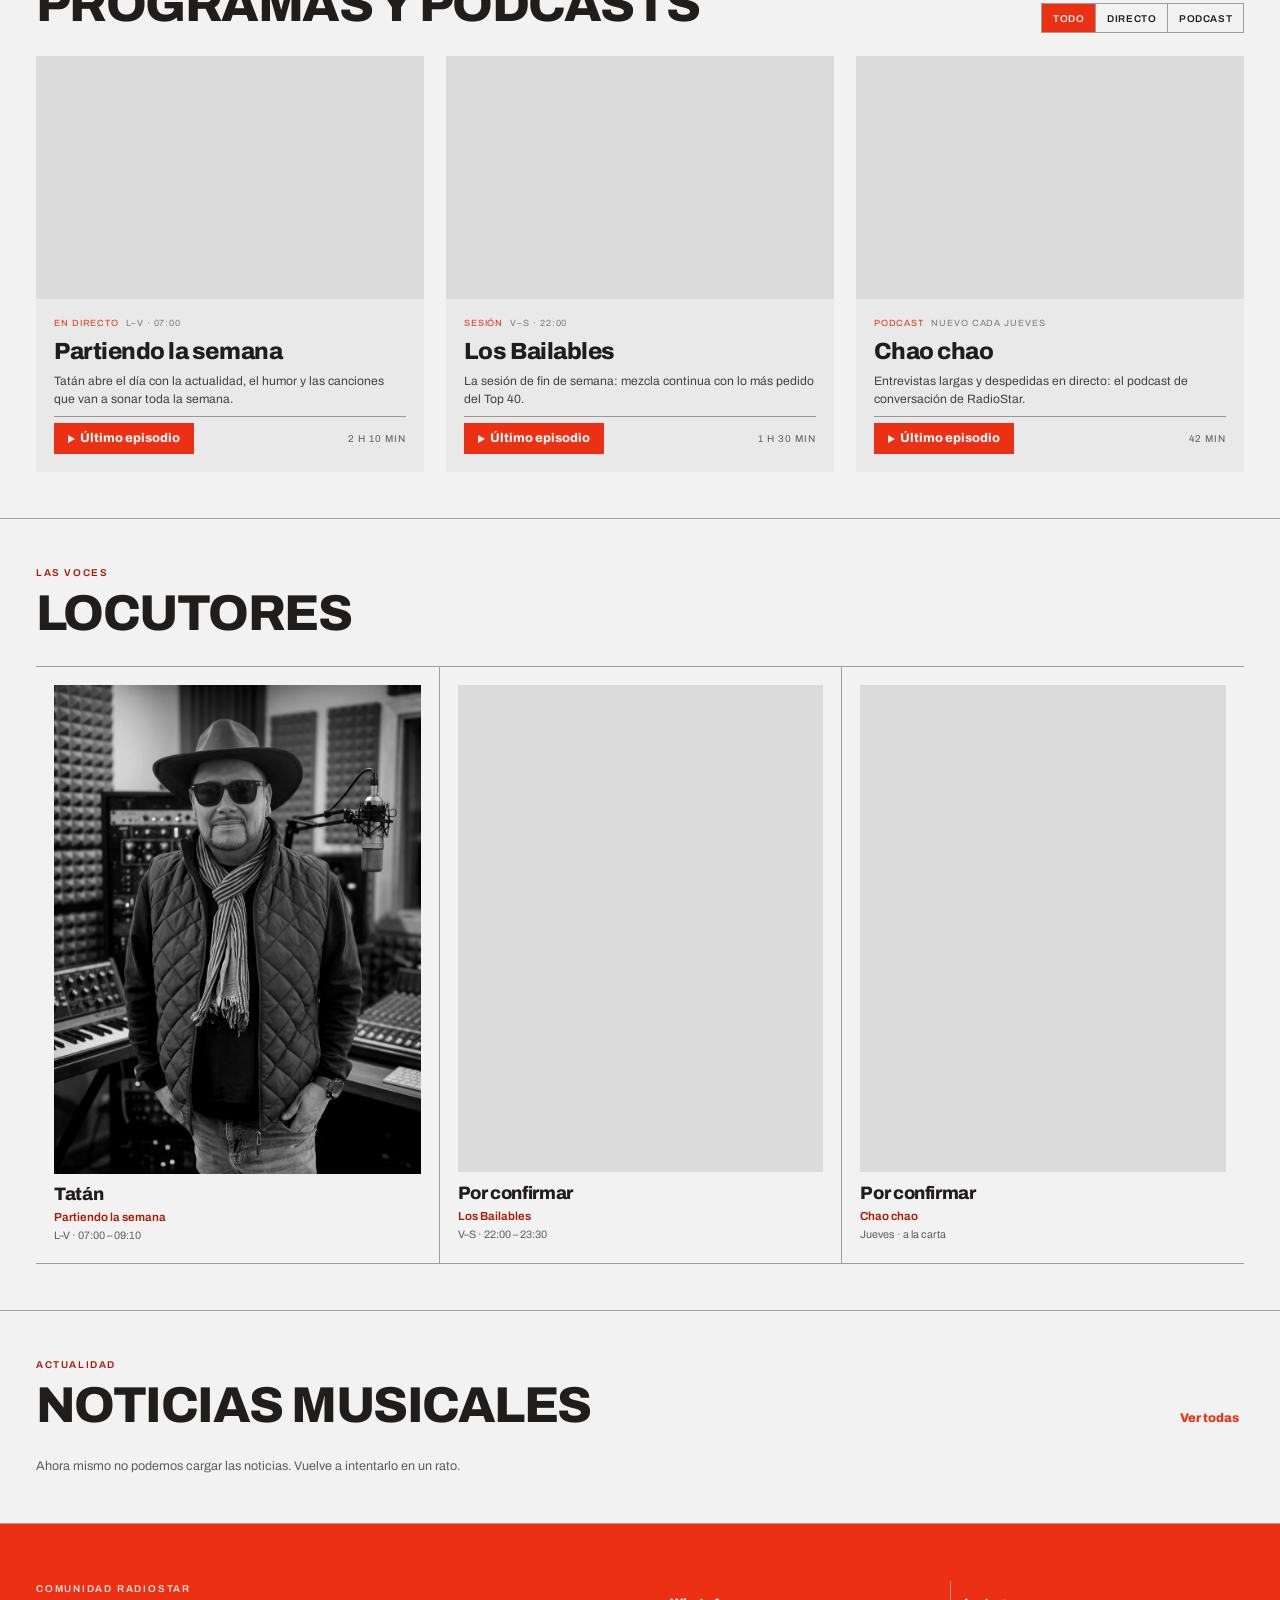
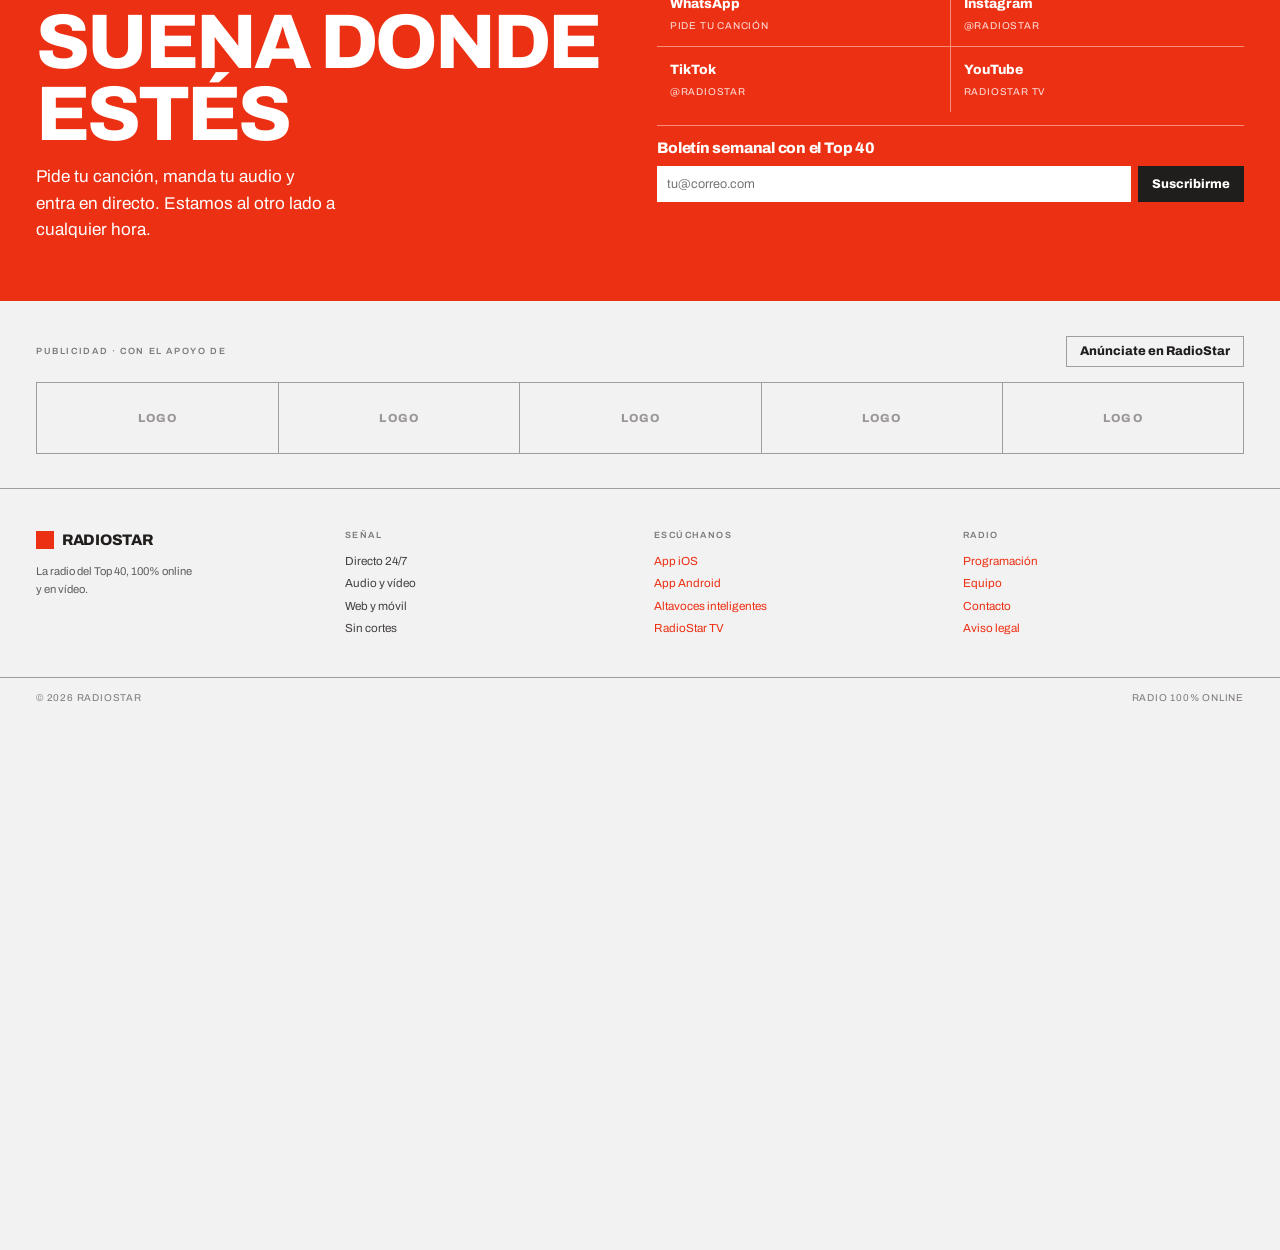
==== commit 20b18d8a: "primer version" ====
--- a/index.html
+++ b/index.html
@@ -18,7 +18,7 @@
      que se lea a 16 px, y reducido de 148 KB a 6 KB. El original no se toca. -->
 <link rel="icon" type="image/png" href="assets/img/favicon.png">
 <link rel="preload" href="assets/fonts/archivo-latin.woff2" as="font" type="font/woff2" crossorigin>
-<link rel="stylesheet" href="assets/css/styles.css?v=10">
+<link rel="stylesheet" href="assets/css/styles.css?v=12">
 </head>
 <body>
 
@@ -29,6 +29,32 @@
      para volver al arranque sólo con el botón. -->
 <audio id="rs-audio" preload="none" data-autoplay data-stream="https://radio.radiobendicion.cl/listen/radio-star-online/radio.mp3"
        data-nowplaying="https://radio.radiobendicion.cl/api/nowplaying/radio-star-online"></audio>
+
+<!-- ═══ Bienvenida ═════════════════════════════════════════════════════════
+     Cortinilla de entrada. Se enseña una vez por visita (sessionStorage), no
+     en cada recarga: a quien escucha la radio a diario le sobraría. Arranca
+     con sonido si el navegador lo permite y, si lo deniega —que es lo normal—,
+     sigue en silencio y ofrece activarlo. Siempre se puede saltar.
+     Empieza oculta: la enseña el JS, para que sin JavaScript no tape la web. -->
+<div class="bienvenida" data-bienvenida hidden>
+  <video class="bienvenida-video" data-bienvenida-video playsinline preload="auto"
+         poster="assets/img/entrada-poster.jpg" width="1024" height="576">
+    <source src="assets/img/entrada.mp4" type="video/mp4">
+  </video>
+  <div class="bienvenida-acciones">
+    <button type="button" class="btn btn-secondary btn-start" data-action="bienvenida-sonido" hidden>
+      <svg width="15" height="15" viewBox="0 0 24 24" fill="none" stroke="currentColor" stroke-width="2" stroke-linecap="square" aria-hidden="true">
+        <polygon points="11 5 6 9 2 9 2 15 6 15 11 19 11 5" fill="currentColor" stroke="none"></polygon>
+        <path d="M15.5 8.5a5 5 0 0 1 0 7"></path>
+        <path d="M18.5 5.5a9 9 0 0 1 0 13"></path>
+      </svg>
+      Activar sonido
+    </button>
+    <button type="button" class="btn btn-primary btn-start" data-action="bienvenida-saltar">
+      Saltar
+    </button>
+  </div>
+</div>
 
 <!-- ═══ Cabecera ═══════════════════════════════════════════════════════════ -->
 <header class="site-header">
@@ -673,7 +699,7 @@
   </div>
 </div>
 
-<script src="assets/js/app.js?v=17"></script>
+<script src="assets/js/app.js?v=18"></script>
 <script src="assets/js/noticias.js?v=1" defer></script>
 </body>
 </html>
--- a/assets/css/styles.css
+++ b/assets/css/styles.css
@@ -341,6 +341,31 @@
 .nav-mobile a:last-child { border-right: 0; }
 .nav-mobile a.is-active { color: var(--color-accent); }
 
+/* ── Bienvenida ─────────────────────────────────────────────────────────── */
+/* Por encima de todo: la barra fija llega a z-index 70 y la cabecera a 60. */
+.bienvenida {
+  position: fixed; inset: 0; z-index: 200;
+  display: grid; align-content: center; justify-items: center;
+  gap: clamp(14px, 2vw, 22px); padding: var(--gutter);
+  background: #0d0c0c;
+}
+/* height:auto es imprescindible: el <video> lleva width/height en el HTML (para
+   reservar sitio antes de cargar) y esos atributos ganan a aspect-ratio si la
+   altura no se libera. Sin esto, en móvil salía de 338×576 en vez de 338×190. */
+.bienvenida-video {
+  width: min(100%, 900px); height: auto; aspect-ratio: 16 / 9;
+  background: #000; object-fit: contain;
+}
+.bienvenida-acciones { display: flex; gap: 10px; flex-wrap: wrap; justify-content: center; }
+.bienvenida-acciones .btn-secondary { border-color: rgba(255,255,255,.45); color: #fff; }
+.bienvenida-acciones .btn-secondary:hover { background: rgba(255,255,255,.14); color: #fff; }
+.bienvenida :focus-visible { outline-color: #fff; }
+
+.bienvenida.is-saliendo { opacity: 0; transition: opacity .35s ease; pointer-events: none; }
+
+/* Mientras la cortinilla tapa la pantalla, la página de detrás no se desplaza. */
+.sin-scroll { overflow: hidden; }
+
 /* ── Ranking en vídeo + encuesta ────────────────────────────────────────── */
 /* Banda que abre el hero: el vídeo vertical a la izquierda y, a la derecha,
    el panel que va cambiando (invitación → encuesta → resultados). */
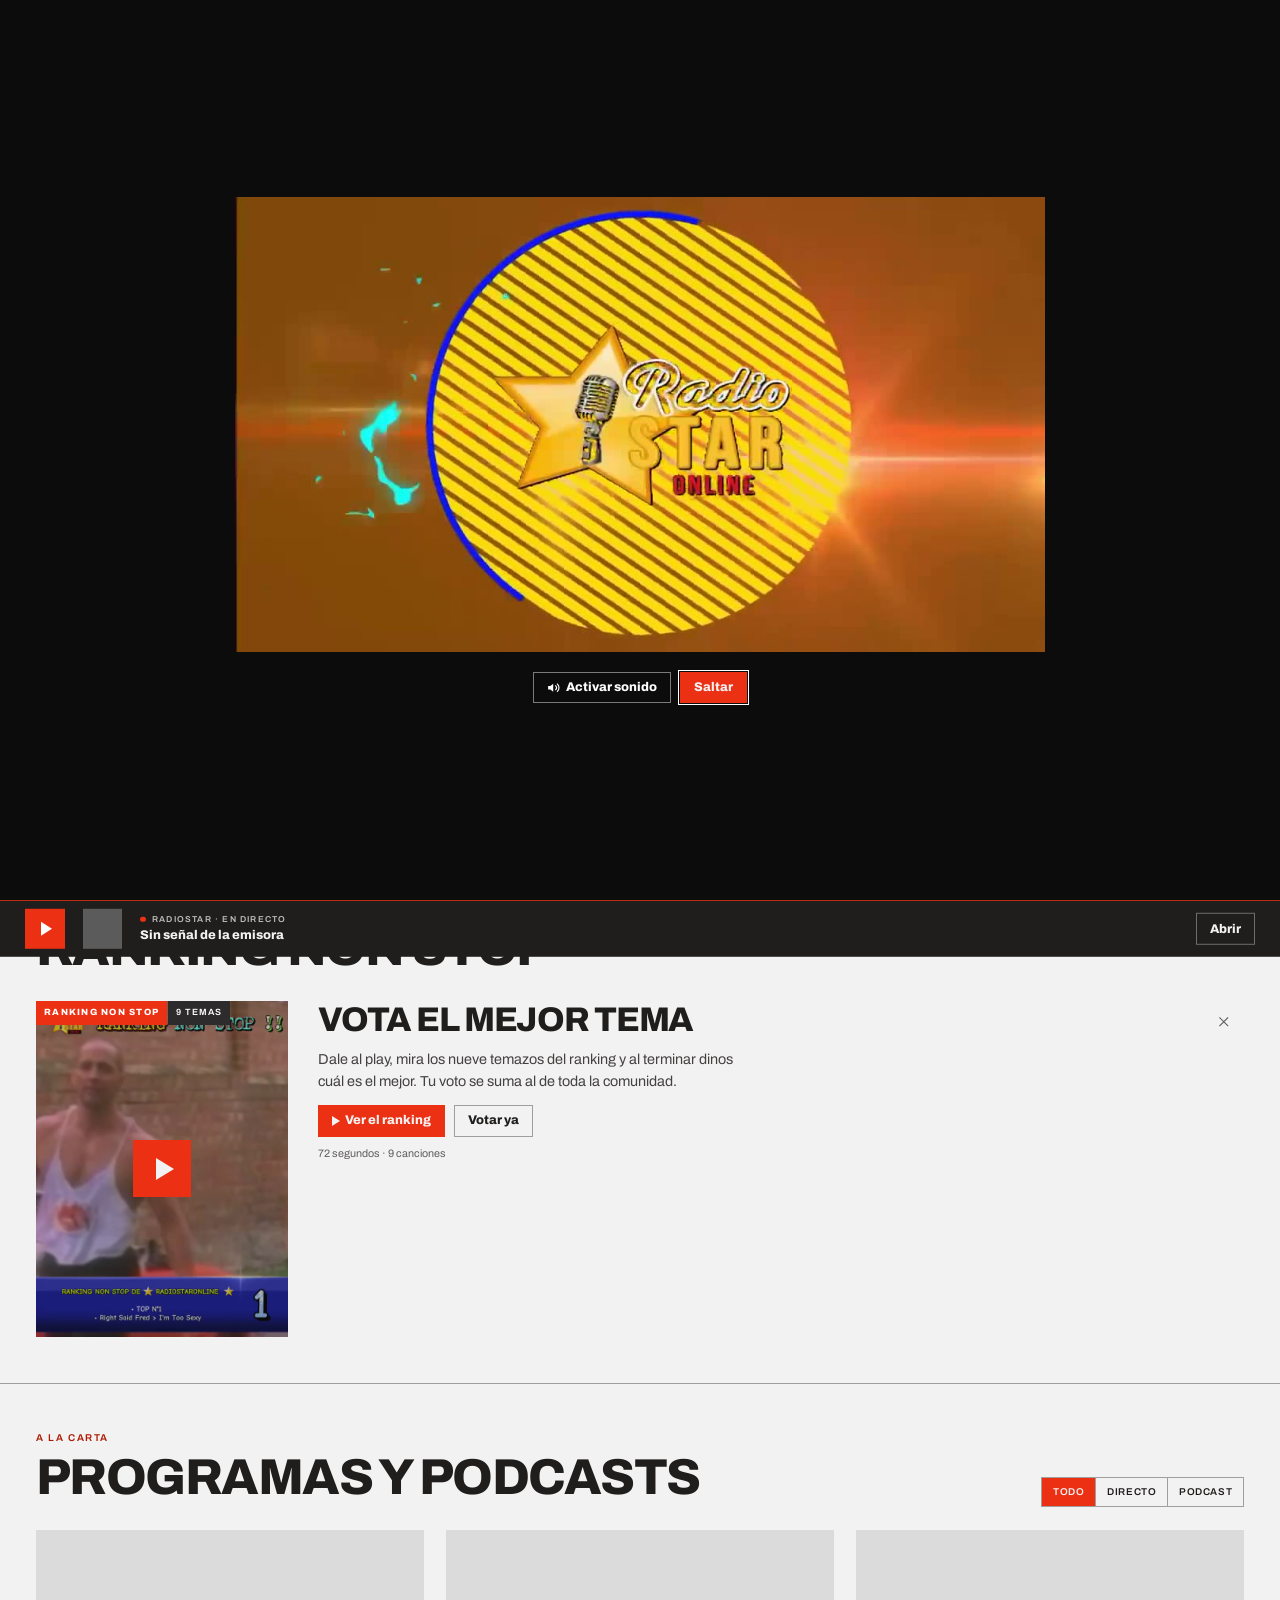
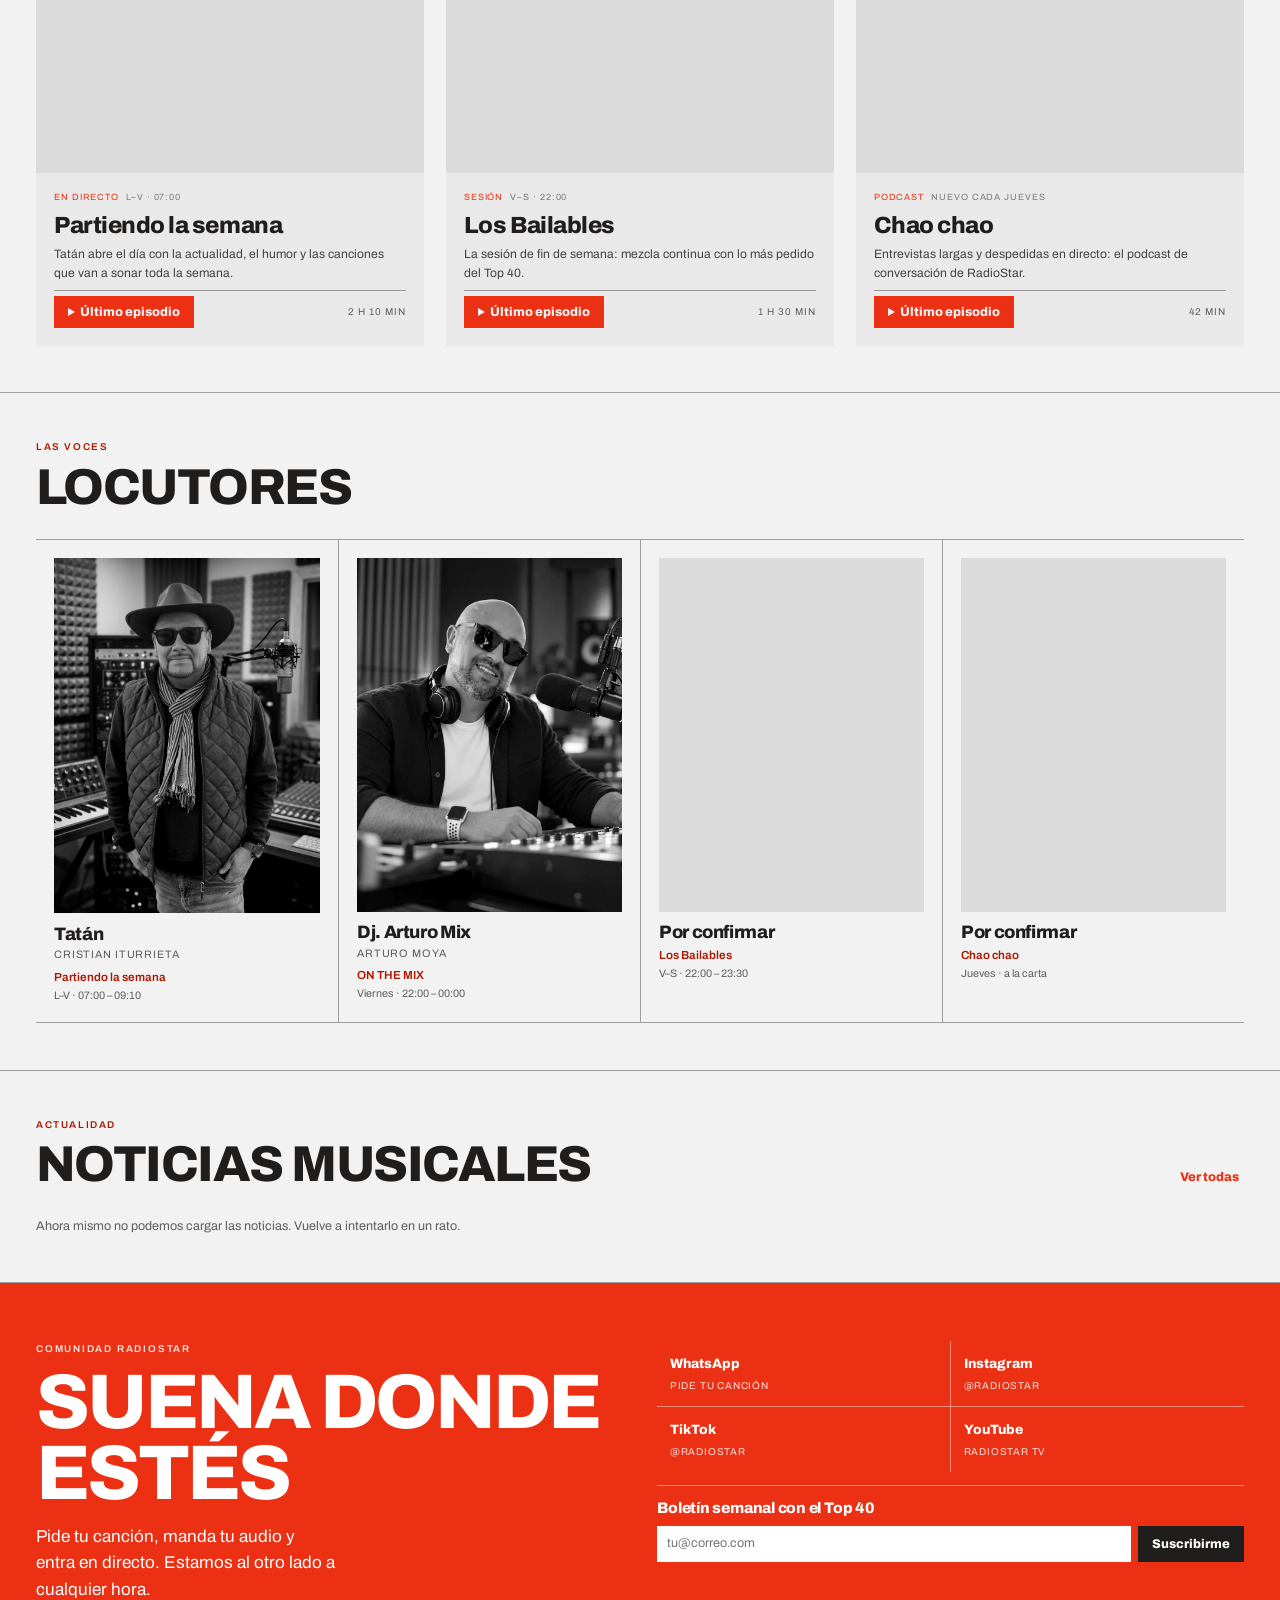
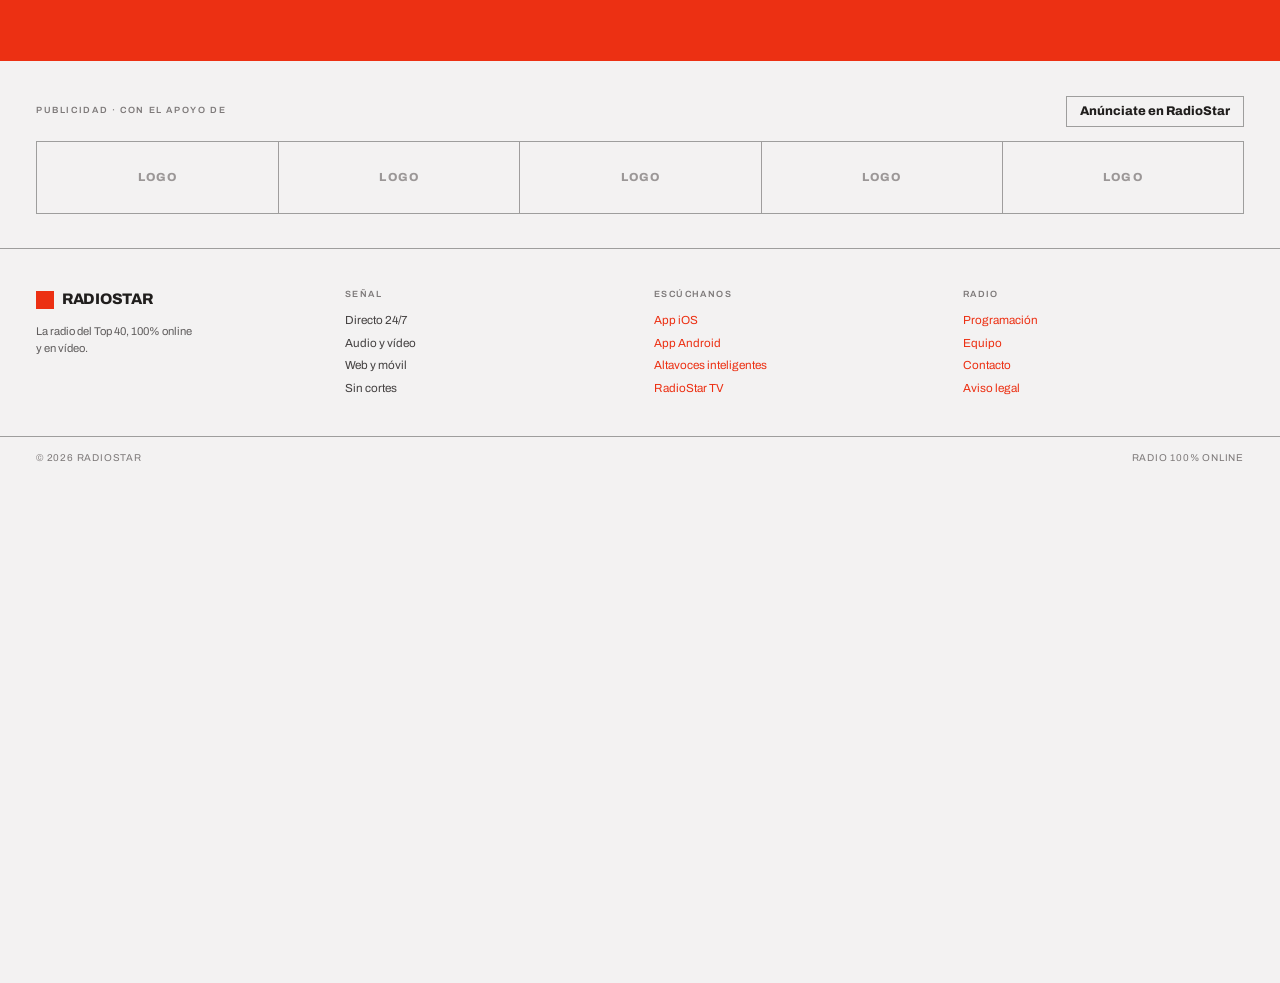
==== commit 82eb8cf0: "primer version" ====
--- a/index.html
+++ b/index.html
@@ -18,7 +18,7 @@
      que se lea a 16 px, y reducido de 148 KB a 6 KB. El original no se toca. -->
 <link rel="icon" type="image/png" href="assets/img/favicon.png">
 <link rel="preload" href="assets/fonts/archivo-latin.woff2" as="font" type="font/woff2" crossorigin>
-<link rel="stylesheet" href="assets/css/styles.css?v=12">
+<link rel="stylesheet" href="assets/css/styles.css?v=15">
 </head>
 <body>
 
@@ -64,7 +64,7 @@
     </a>
 
     <nav class="nav-main" aria-label="Principal">
-      <a href="#top40">Top 40</a>
+      <a href="#ranking">Ranking</a>
       <a href="#programas">Programas</a>
       <a href="#locutores">Locutores</a>
       <a href="#noticias">Noticias</a>
@@ -82,7 +82,7 @@
 
   <nav class="nav-mobile" aria-label="Secciones">
     <a href="#directo" class="is-active">Directo</a>
-    <a href="#top40">Top 40</a>
+    <a href="#ranking">Ranking</a>
     <a href="#programas">Programas</a>
     <a href="#locutores">Locutores</a>
     <a href="#noticias">Noticias</a>
@@ -94,143 +94,6 @@
 
 <!-- ═══ Directo ════════════════════════════════════════════════════════════ -->
 <section id="directo" class="section" aria-labelledby="directo-title">
-
-  <!-- ═══ Ranking en vídeo + encuesta ══════════════════════════════════════
-       El vídeo pesa 12 MB: con preload="none" y poster no se descarga hasta
-       que alguien le da al play. Al terminar se abre la encuesta. Las nueve
-       canciones están escritas aquí, en el HTML, para que se indexen y para
-       que la encuesta siga teniendo sentido sin JavaScript. -->
-  <div class="ranking-hero" data-ranking>
-    <button type="button" class="ranking-cerrar" data-action="ranking-cerrar"
-            aria-label="Cerrar el ranking">
-      <svg width="15" height="15" viewBox="0 0 24 24" fill="none" stroke="currentColor"
-           stroke-width="2" stroke-linecap="square" aria-hidden="true">
-        <path d="M5 5l14 14M19 5L5 19"></path>
-      </svg>
-    </button>
-
-    <figure class="ranking-video">
-      <video class="ranking-media" data-ranking-video playsinline preload="none"
-             poster="assets/img/top-poster.jpg" width="576" height="768">
-        <source src="assets/img/top.mp4" type="video/mp4">
-        Tu navegador no puede reproducir este vídeo.
-      </video>
-      <button type="button" class="ranking-play" data-action="ranking-play"
-              aria-label="Reproducir el ranking en vídeo">
-        <span class="tri" aria-hidden="true"></span>
-      </button>
-      <div class="video-tags">
-        <span class="t-live">RANKING NON STOP</span>
-        <span class="t-cam">9 TEMAS</span>
-      </div>
-    </figure>
-
-    <div class="ranking-side">
-
-      <!-- Antes de votar: la invitación. -->
-      <div data-encuesta-panel="intro">
-        <div class="kicker">Ranking non stop</div>
-        <h2 class="ranking-title">VOTA EL MEJOR TEMA</h2>
-        <p class="ranking-lead">Dale al play, mira los nueve temazos del ranking y al terminar
-          dinos cuál es el mejor. Tu voto se suma al de toda la comunidad.</p>
-        <div class="ranking-cta">
-          <button type="button" class="btn btn-primary btn-start" data-action="ranking-play">
-            <span class="tri" aria-hidden="true"></span>
-            Ver el ranking
-          </button>
-          <button type="button" class="btn btn-secondary btn-start" data-action="encuesta-abrir">
-            Votar ya
-          </button>
-        </div>
-        <p class="ranking-nota"><span data-encuesta-contador></span>72 segundos · 9 canciones</p>
-      </div>
-
-      <!-- La encuesta. Se abre sola al acabar el vídeo. -->
-      <form data-encuesta-panel="voto" data-encuesta-form hidden>
-        <div class="kicker">La encuesta</div>
-        <h2 class="ranking-title" id="encuesta-title" tabindex="-1">¿CUÁL ES EL MEJOR?</h2>
-        <fieldset class="encuesta-campo">
-          <legend class="sr-only">Elige la mejor canción del ranking</legend>
-          <ol class="encuesta-lista">
-            <li><label class="encuesta-opt">
-              <input type="radio" name="rs-encuesta" value="right-said-fred-im-too-sexy">
-              <span class="encuesta-num">1</span>
-              <span class="encuesta-txt"><span class="encuesta-cancion">I'm Too Sexy</span><span class="encuesta-artista">Right Said Fred</span></span>
-            </label></li>
-            <li><label class="encuesta-opt">
-              <input type="radio" name="rs-encuesta" value="lighthouse-family-raincloud">
-              <span class="encuesta-num">2</span>
-              <span class="encuesta-txt"><span class="encuesta-cancion">Raincloud</span><span class="encuesta-artista">Lighthouse Family</span></span>
-            </label></li>
-            <li><label class="encuesta-opt">
-              <input type="radio" name="rs-encuesta" value="masterboy-dancing-forever">
-              <span class="encuesta-num">3</span>
-              <span class="encuesta-txt"><span class="encuesta-cancion">Dancing Forever</span><span class="encuesta-artista">Masterboy</span></span>
-            </label></li>
-            <li><label class="encuesta-opt">
-              <input type="radio" name="rs-encuesta" value="duck-sauce-barbra-streisand">
-              <span class="encuesta-num">4</span>
-              <span class="encuesta-txt"><span class="encuesta-cancion">Barbra Streisand</span><span class="encuesta-artista">Duck Sauce</span></span>
-            </label></li>
-            <li><label class="encuesta-opt">
-              <input type="radio" name="rs-encuesta" value="edward-maya-stereo-love">
-              <span class="encuesta-num">5</span>
-              <span class="encuesta-txt"><span class="encuesta-cancion">Stereo Love</span><span class="encuesta-artista">Edward Maya &amp; Vika Jigulina</span></span>
-            </label></li>
-            <li><label class="encuesta-opt">
-              <input type="radio" name="rs-encuesta" value="bob-sinclar-world-hold-on">
-              <span class="encuesta-num">6</span>
-              <span class="encuesta-txt"><span class="encuesta-cancion">World Hold On</span><span class="encuesta-artista">Bob Sinclar</span></span>
-            </label></li>
-            <li><label class="encuesta-opt">
-              <input type="radio" name="rs-encuesta" value="billy-more-up-and-down">
-              <span class="encuesta-num">7</span>
-              <span class="encuesta-txt"><span class="encuesta-cancion">Up &amp; Down</span><span class="encuesta-artista">Billy More</span></span>
-            </label></li>
-            <li><label class="encuesta-opt">
-              <input type="radio" name="rs-encuesta" value="junior-jack-my-feeling">
-              <span class="encuesta-num">8</span>
-              <span class="encuesta-txt"><span class="encuesta-cancion">My Feeling</span><span class="encuesta-artista">Junior Jack</span></span>
-            </label></li>
-            <li><label class="encuesta-opt">
-              <input type="radio" name="rs-encuesta" value="paul-johnson-get-get-down">
-              <span class="encuesta-num">9</span>
-              <span class="encuesta-txt"><span class="encuesta-cancion">Get Get Down</span><span class="encuesta-artista">Paul Johnson</span></span>
-            </label></li>
-          </ol>
-        </fieldset>
-        <div class="ranking-cta">
-          <button type="submit" class="btn btn-primary btn-start" data-encuesta-enviar disabled>Votar</button>
-          <button type="button" class="btn btn-ghost btn-start" data-action="encuesta-resultados">
-            Ver resultados
-          </button>
-          <span class="ranking-nota" data-encuesta-aviso role="status">Elige una canción para votar.</span>
-        </div>
-      </form>
-
-      <!-- El recuento. Se llega aquí al votar, y también sin votar desde
-           «Ver resultados»: la lista se enseña a todo el mundo. -->
-      <div data-encuesta-panel="resultado" hidden>
-        <div class="kicker">Resultados</div>
-        <h2 class="ranking-title" id="resultado-title" tabindex="-1">ASÍ VA LA VOTACIÓN</h2>
-        <!-- Sólo mientras el recuento sea simulado; en cuanto haya almacén
-             conectado, el JS lo esconde. -->
-        <p class="ranking-demo" data-encuesta-demo hidden>
-          <span class="tag tag-neutral">Demostración</span>
-        </p>
-        <div data-encuesta-resultados></div>
-        <p class="ranking-nota" data-encuesta-pie></p>
-        <div class="ranking-cta">
-          <button type="button" class="btn btn-primary btn-start" data-action="encuesta-votar" hidden>
-            Votar
-          </button>
-          <!-- El texto lo pone el JS: alterna entre el resumen y los 9 temas. -->
-          <button type="button" class="btn btn-ghost btn-start" data-action="encuesta-detalle"></button>
-        </div>
-      </div>
-
-    </div>
-  </div>
 
   <div class="live-grid">
 
@@ -363,7 +226,6 @@
             <div class="t" data-bind="track-title">Conectando con la emisora…</div>
             <div class="a"><span data-bind="track-artist"></span><span data-sep="album" hidden> · </span><span data-bind="track-album"></span></div>
           </div>
-          <span class="tag tag-accent" hidden>Nº <span data-bind="track-pos">—</span> del Top 40</span>
         </div>
       </div>
 
@@ -376,33 +238,150 @@
   </div>
 </section>
 
-<!-- ═══ Top 40 ═════════════════════════════════════════════════════════════ -->
-<section id="top40" class="section" aria-labelledby="top40-title">
+<!-- ═══ Ranking non stop ══════════════════════════════════════════════════
+     Sustituye a la antigua lista Top 40. El vídeo pesa 12 MB: con
+     preload="none" y poster no se descarga hasta que alguien le da al play.
+     Al terminar se abre la encuesta. Las nueve canciones están escritas aquí,
+     en el HTML, para que se indexen y para que la encuesta siga teniendo
+     sentido sin JavaScript. -->
+<section id="ranking" class="section" aria-labelledby="ranking-title">
   <div class="wrap">
     <div class="section-head">
       <div class="section-head-text">
-        <div class="kicker">La lista</div>
-        <h2 id="top40-title" class="section-title">TOP 40 RADIOSTAR</h2>
-      </div>
-      <span class="tag tag-neutral">Emisiones de los últimos 7 días · <span data-bind="chart-date">—</span></span>
-      <button type="button" class="btn btn-secondary btn-start" data-action="toggle-full">Ver los 40 completos</button>
-    </div>
-
-    <div class="chart-scroll">
-      <table class="table chart-table">
-        <thead>
-          <tr>
-            <th style="width:54px">Pos</th>
-            <th>Canción</th>
-            <th class="col-prev" style="width:90px">Ant.</th>
-            <th class="col-weeks" style="width:96px">Semanas</th>
-            <th style="width:64px"><span class="sr-only">Reproducir</span></th>
-          </tr>
-        </thead>
-        <tbody data-chart aria-busy="true"></tbody>
-      </table>
-    </div>
-    <p class="chart-note">Se ordena por número de emisiones reales en antena. «Ant.» es el puesto de hace siete días.</p>
+        <div class="kicker">La lista en vídeo</div>
+        <h2 id="ranking-title" class="section-title">RANKING NON STOP</h2>
+      </div>
+    </div>
+    <div class="ranking-hero" data-ranking>
+      <button type="button" class="ranking-cerrar" data-action="ranking-cerrar"
+              aria-label="Cerrar el ranking">
+        <svg width="15" height="15" viewBox="0 0 24 24" fill="none" stroke="currentColor"
+             stroke-width="2" stroke-linecap="square" aria-hidden="true">
+          <path d="M5 5l14 14M19 5L5 19"></path>
+        </svg>
+      </button>
+
+      <figure class="ranking-video">
+        <video class="ranking-media" data-ranking-video playsinline preload="none"
+               poster="assets/img/top-poster.jpg" width="576" height="768">
+          <source src="assets/img/top.mp4" type="video/mp4">
+          Tu navegador no puede reproducir este vídeo.
+        </video>
+        <button type="button" class="ranking-play" data-action="ranking-play"
+                aria-label="Reproducir el ranking en vídeo">
+          <span class="tri" aria-hidden="true"></span>
+        </button>
+        <div class="video-tags">
+          <span class="t-live">RANKING NON STOP</span>
+          <span class="t-cam">9 TEMAS</span>
+        </div>
+      </figure>
+
+      <div class="ranking-side">
+
+        <!-- Antes de votar: la invitación. -->
+        <div data-encuesta-panel="intro">
+          <h2 class="ranking-title">VOTA EL MEJOR TEMA</h2>
+          <p class="ranking-lead">Dale al play, mira los nueve temazos del ranking y al terminar
+            dinos cuál es el mejor. Tu voto se suma al de toda la comunidad.</p>
+          <div class="ranking-cta">
+            <button type="button" class="btn btn-primary btn-start" data-action="ranking-play">
+              <span class="tri" aria-hidden="true"></span>
+              Ver el ranking
+            </button>
+            <button type="button" class="btn btn-secondary btn-start" data-action="encuesta-abrir">
+              Votar ya
+            </button>
+          </div>
+          <p class="ranking-nota"><span data-encuesta-contador></span>72 segundos · 9 canciones</p>
+        </div>
+
+        <!-- La encuesta. Se abre sola al acabar el vídeo. -->
+        <form data-encuesta-panel="voto" data-encuesta-form hidden>
+          <div class="kicker">La encuesta</div>
+          <h2 class="ranking-title" id="encuesta-title" tabindex="-1">¿CUÁL ES EL MEJOR?</h2>
+          <fieldset class="encuesta-campo">
+            <legend class="sr-only">Elige la mejor canción del ranking</legend>
+            <ol class="encuesta-lista">
+              <li><label class="encuesta-opt">
+                <input type="radio" name="rs-encuesta" value="right-said-fred-im-too-sexy">
+                <span class="encuesta-num">1</span>
+                <span class="encuesta-txt"><span class="encuesta-cancion">I'm Too Sexy</span><span class="encuesta-artista">Right Said Fred</span></span>
+              </label></li>
+              <li><label class="encuesta-opt">
+                <input type="radio" name="rs-encuesta" value="lighthouse-family-raincloud">
+                <span class="encuesta-num">2</span>
+                <span class="encuesta-txt"><span class="encuesta-cancion">Raincloud</span><span class="encuesta-artista">Lighthouse Family</span></span>
+              </label></li>
+              <li><label class="encuesta-opt">
+                <input type="radio" name="rs-encuesta" value="masterboy-dancing-forever">
+                <span class="encuesta-num">3</span>
+                <span class="encuesta-txt"><span class="encuesta-cancion">Dancing Forever</span><span class="encuesta-artista">Masterboy</span></span>
+              </label></li>
+              <li><label class="encuesta-opt">
+                <input type="radio" name="rs-encuesta" value="duck-sauce-barbra-streisand">
+                <span class="encuesta-num">4</span>
+                <span class="encuesta-txt"><span class="encuesta-cancion">Barbra Streisand</span><span class="encuesta-artista">Duck Sauce</span></span>
+              </label></li>
+              <li><label class="encuesta-opt">
+                <input type="radio" name="rs-encuesta" value="edward-maya-stereo-love">
+                <span class="encuesta-num">5</span>
+                <span class="encuesta-txt"><span class="encuesta-cancion">Stereo Love</span><span class="encuesta-artista">Edward Maya &amp; Vika Jigulina</span></span>
+              </label></li>
+              <li><label class="encuesta-opt">
+                <input type="radio" name="rs-encuesta" value="bob-sinclar-world-hold-on">
+                <span class="encuesta-num">6</span>
+                <span class="encuesta-txt"><span class="encuesta-cancion">World Hold On</span><span class="encuesta-artista">Bob Sinclar</span></span>
+              </label></li>
+              <li><label class="encuesta-opt">
+                <input type="radio" name="rs-encuesta" value="billy-more-up-and-down">
+                <span class="encuesta-num">7</span>
+                <span class="encuesta-txt"><span class="encuesta-cancion">Up &amp; Down</span><span class="encuesta-artista">Billy More</span></span>
+              </label></li>
+              <li><label class="encuesta-opt">
+                <input type="radio" name="rs-encuesta" value="junior-jack-my-feeling">
+                <span class="encuesta-num">8</span>
+                <span class="encuesta-txt"><span class="encuesta-cancion">My Feeling</span><span class="encuesta-artista">Junior Jack</span></span>
+              </label></li>
+              <li><label class="encuesta-opt">
+                <input type="radio" name="rs-encuesta" value="paul-johnson-get-get-down">
+                <span class="encuesta-num">9</span>
+                <span class="encuesta-txt"><span class="encuesta-cancion">Get Get Down</span><span class="encuesta-artista">Paul Johnson</span></span>
+              </label></li>
+            </ol>
+          </fieldset>
+          <div class="ranking-cta">
+            <button type="submit" class="btn btn-primary btn-start" data-encuesta-enviar disabled>Votar</button>
+            <button type="button" class="btn btn-ghost btn-start" data-action="encuesta-resultados">
+              Ver resultados
+            </button>
+            <span class="ranking-nota" data-encuesta-aviso role="status">Elige una canción para votar.</span>
+          </div>
+        </form>
+
+        <!-- El recuento. Se llega aquí al votar, y también sin votar desde
+             «Ver resultados»: la lista se enseña a todo el mundo. -->
+        <div data-encuesta-panel="resultado" hidden>
+          <div class="kicker">Resultados</div>
+          <h2 class="ranking-title" id="resultado-title" tabindex="-1">ASÍ VA LA VOTACIÓN</h2>
+          <!-- Sólo mientras el recuento sea simulado; en cuanto haya almacén
+               conectado, el JS lo esconde. -->
+          <p class="ranking-demo" data-encuesta-demo hidden>
+            <span class="tag tag-neutral">Demostración</span>
+          </p>
+          <div data-encuesta-resultados></div>
+          <p class="ranking-nota" data-encuesta-pie></p>
+          <div class="ranking-cta">
+            <button type="button" class="btn btn-primary btn-start" data-action="encuesta-votar" hidden>
+              Votar
+            </button>
+            <!-- El texto lo pone el JS: alterna entre el resumen y los 9 temas. -->
+            <button type="button" class="btn btn-ghost btn-start" data-action="encuesta-detalle"></button>
+          </div>
+        </div>
+
+      </div>
+    </div>
   </div>
 </section>
 
@@ -499,8 +478,20 @@
         </div>
         <div>
           <h3>Tatán</h3>
+          <div class="host-nombre">Cristian Iturrieta</div>
           <div class="host-show">Partiendo la semana</div>
           <div class="host-time">L–V · 07:00 – 09:10</div>
+        </div>
+      </div>
+      <div class="host">
+        <div class="host-media grayscale">
+          <img src="assets/img/locutor-arturo.webp" alt="Retrato de Arturo Moya" width="900" height="1200" loading="lazy" decoding="async">
+        </div>
+        <div>
+          <h3>Dj. Arturo Mix</h3>
+          <div class="host-nombre">Arturo Moya</div>
+          <div class="host-show">ON THE MIX</div>
+          <div class="host-time">Viernes · 22:00 – 00:00</div>
         </div>
       </div>
       <div class="host">
@@ -699,7 +690,7 @@
   </div>
 </div>
 
-<script src="assets/js/app.js?v=18"></script>
+<script src="assets/js/app.js?v=19"></script>
 <script src="assets/js/noticias.js?v=1" defer></script>
 </body>
 </html>
--- a/assets/css/styles.css
+++ b/assets/css/styles.css
@@ -369,20 +369,18 @@
 /* ── Ranking en vídeo + encuesta ────────────────────────────────────────── */
 /* Banda que abre el hero: el vídeo vertical a la izquierda y, a la derecha,
    el panel que va cambiando (invitación → encuesta → resultados). */
+/* Vive dentro de .section > .wrap, que ya pone el ancho máximo, el gutter y el
+   borde inferior: aquí sólo la rejilla. */
 .ranking-hero {
   position: relative;
-  max-width: var(--wrap); margin: 0 auto;
-  padding: clamp(20px, 2.6vw, 34px) var(--gutter);
-  border-bottom: 2px solid var(--color-divider);
-  display: grid; grid-template-columns: minmax(0, 248px) minmax(0, 1fr);
+  display: grid; grid-template-columns: minmax(0, 280px) minmax(0, 1fr);
   gap: clamp(18px, 2.6vw, 34px); align-items: start;
 }
 
-/* Tras votar la banda se recoge: fuera el vídeo, sólo el resultado y en una
-   franja baja, para que no siga ocupando media portada a quien ya participó. */
+/* Tras votar se recoge: fuera el vídeo y sólo el resultado, para no seguir
+   ocupando una sección entera a quien ya participó. */
 .ranking-hero.is-compacta {
   grid-template-columns: minmax(0, 1fr);
-  padding-block: clamp(14px, 1.6vw, 20px);
 }
 .ranking-hero.is-compacta .ranking-video { display: none; }
 .ranking-hero.is-compacta .ranking-title { font-size: clamp(19px, 2vw, 24px); }
@@ -693,6 +691,9 @@
 .host-media { position: relative; width: 100%; aspect-ratio: 3 / 4; background: var(--color-neutral-300); }
 .host-media img { width: 100%; height: 100%; object-fit: cover; }
 .host h3 { font-size: 20px; margin: 0 0 4px; letter-spacing: -.02em; }
+/* Manda el nombre con el que se les conoce al aire —«Tatán», «Dj. Arturo Mix»—
+   y debajo va el civil, en pequeño. Al revés no: nadie los busca por el carné. */
+.host-nombre { font-size: 12px; letter-spacing: .08em; text-transform: uppercase; color: var(--color-neutral-700); margin-bottom: 4px; }
 .host-show { font-size: 13px; color: var(--color-accent-700); font-family: var(--font-heading); font-weight: 600; }
 .host-time { font-size: 12px; color: var(--color-neutral-700); margin-top: 2px; }
 
